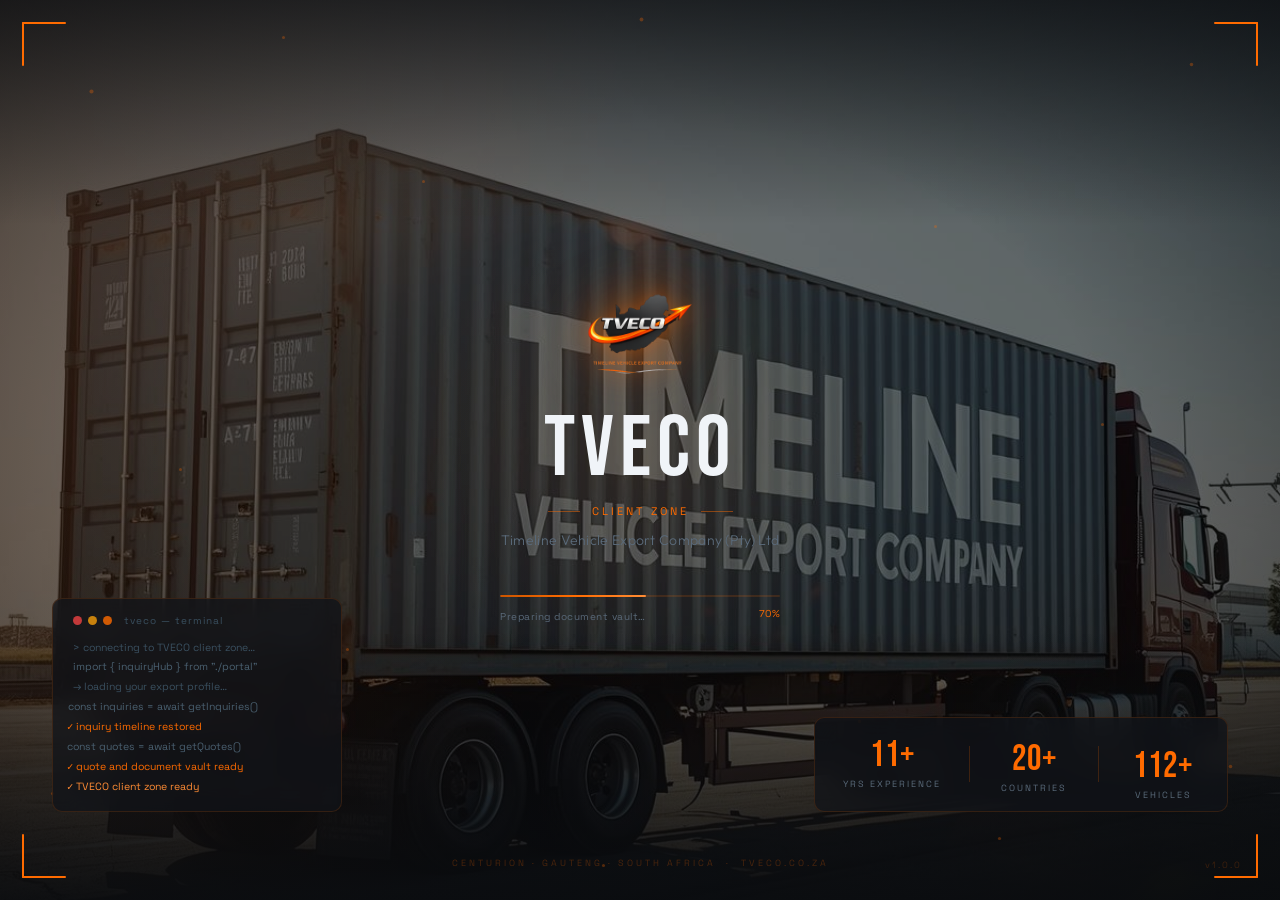
==== client-zone/index.html @ a13aeeba "client-zone: remove legacy upload endpoint usage" ====
<!doctype html>
<html lang="en">
  <head>
    <meta charset="UTF-8" />
    <meta name="viewport" content="width=device-width, initial-scale=1.0" />
    <meta name="theme-color" content="#FF6B00" />
    <meta name="description" content="TVECO Operations Hub — manage clients, quotes, invoices, export jobs, documents, notifications, and analytics." />
    <meta name="mobile-web-app-capable" content="yes" />
    <meta name="apple-mobile-web-app-capable" content="yes" />
    <meta name="apple-mobile-web-app-status-bar-style" content="black-translucent" />
    <link rel="manifest" href="./manifest.webmanifest" />

    <!-- Standard favicons -->
    <link rel="icon" type="image/x-icon" href="./favicon.ico" />
    <link rel="icon" type="image/png" sizes="16x16"   href="./favicon-16x16.png" />
    <link rel="icon" type="image/png" sizes="32x32"   href="./favicon-32x32.png" />
    <link rel="icon" type="image/png" sizes="48x48"   href="./favicon-48x48.png" />
    <link rel="icon" type="image/png" sizes="64x64"   href="./favicon-64x64.png" />
    <link rel="icon" type="image/png" sizes="128x128" href="./favicon-128x128.png" />
    <link rel="icon" type="image/png" sizes="256x256" href="./favicon-256x256.png" />
    <link rel="icon" type="image/png" sizes="512x512" href="./favicon-512x512.png" />

    <!-- Apple touch icons -->
    <link rel="apple-touch-icon" href="./apple-touch-icon.png" />
    <link rel="apple-touch-icon" sizes="57x57"   href="./apple-touch-icon-57x57.png" />
    <link rel="apple-touch-icon" sizes="114x114" href="./apple-touch-icon-114x114.png" />
    <link rel="apple-touch-icon" sizes="120x120" href="./apple-touch-icon-120x120.png" />

    <!-- Android / PWA -->
    <link rel="icon" type="image/png" sizes="192x192" href="./android-icon-192.png" />
    <link rel="icon" type="image/png" sizes="512x512" href="./android-icon-512.png" />

    <title>TVECO Operations Hub</title>
    <script type="module" crossorigin src="./assets/index-Cg7OD1uz.js"></script>
    <link rel="stylesheet" crossorigin href="./assets/index-Dwq2Zy1s.css">
  <link rel="manifest" href="./manifest.webmanifest"></head>
  <body>
    <div id="root"></div>
  </body>
</html>
---- client-zone/assets/index-Dwq2Zy1s.css ----
@import "https://fonts.googleapis.com/css2?family=Bebas+Neue&family=Space+Grotesk:wght@400;500;700&family=Outfit:wght@300;400;500;600;700&display=swap";@layer properties{@supports (((-webkit-hyphens:none)) and (not (margin-trim:inline))) or ((-moz-orient:inline) and (not (color:rgb(from red r g b)))){*,:before,:after,::backdrop{--tw-translate-x:0;--tw-translate-y:0;--tw-translate-z:0;--tw-rotate-x:initial;--tw-rotate-y:initial;--tw-rotate-z:initial;--tw-skew-x:initial;--tw-skew-y:initial;--tw-space-y-reverse:0;--tw-divide-y-reverse:0;--tw-border-style:solid;--tw-gradient-position:initial;--tw-gradient-from:#0000;--tw-gradient-via:#0000;--tw-gradient-to:#0000;--tw-gradient-stops:initial;--tw-gradient-via-stops:initial;--tw-gradient-from-position:0%;--tw-gradient-via-position:50%;--tw-gradient-to-position:100%;--tw-leading:initial;--tw-font-weight:initial;--tw-tracking:initial;--tw-shadow:0 0 #0000;--tw-shadow-color:initial;--tw-shadow-alpha:100%;--tw-inset-shadow:0 0 #0000;--tw-inset-shadow-color:initial;--tw-inset-shadow-alpha:100%;--tw-ring-color:initial;--tw-ring-shadow:0 0 #0000;--tw-inset-ring-color:initial;--tw-inset-ring-shadow:0 0 #0000;--tw-ring-inset:initial;--tw-ring-offset-width:0px;--tw-ring-offset-color:#fff;--tw-ring-offset-shadow:0 0 #0000;--tw-outline-style:solid;--tw-blur:initial;--tw-brightness:initial;--tw-contrast:initial;--tw-grayscale:initial;--tw-hue-rotate:initial;--tw-invert:initial;--tw-opacity:initial;--tw-saturate:initial;--tw-sepia:initial;--tw-drop-shadow:initial;--tw-drop-shadow-color:initial;--tw-drop-shadow-alpha:100%;--tw-drop-shadow-size:initial;--tw-backdrop-blur:initial;--tw-backdrop-brightness:initial;--tw-backdrop-contrast:initial;--tw-backdrop-grayscale:initial;--tw-backdrop-hue-rotate:initial;--tw-backdrop-invert:initial;--tw-backdrop-opacity:initial;--tw-backdrop-saturate:initial;--tw-backdrop-sepia:initial;--tw-duration:initial;--tw-scale-x:1;--tw-scale-y:1;--tw-scale-z:1}}}@layer theme{:root,:host{--font-sans:"Outfit", system-ui, sans-serif;--font-mono:ui-monospace, SFMono-Regular, Menlo, Monaco, Consolas, "Liberation Mono", "Courier New", monospace;--color-red-300:oklch(80.8% .114 19.571);--color-red-400:oklch(70.4% .191 22.216);--color-red-500:oklch(63.7% .237 25.331);--color-red-600:oklch(57.7% .245 27.325);--color-amber-400:oklch(82.8% .189 84.429);--color-green-400:oklch(79.2% .209 151.711);--color-emerald-400:oklch(76.5% .177 163.223);--color-emerald-500:oklch(69.6% .17 162.48);--color-blue-300:oklch(80.9% .105 251.813);--color-blue-400:oklch(70.7% .165 254.624);--color-blue-500:oklch(62.3% .214 259.815);--color-slate-300:oklch(86.9% .022 252.894);--color-slate-500:oklch(55.4% .046 257.417);--color-black:#000;--color-white:#fff;--spacing:.25rem;--container-xs:20rem;--container-sm:24rem;--container-md:28rem;--container-lg:32rem;--container-xl:36rem;--container-2xl:42rem;--container-3xl:48rem;--container-4xl:56rem;--text-xs:.75rem;--text-xs--line-height:calc(1 / .75);--text-sm:.875rem;--text-sm--line-height:calc(1.25 / .875);--text-base:1rem;--text-base--line-height:calc(1.5 / 1);--text-lg:1.125rem;--text-lg--line-height:calc(1.75 / 1.125);--text-xl:1.25rem;--text-xl--line-height:calc(1.75 / 1.25);--text-2xl:1.5rem;--text-2xl--line-height:calc(2 / 1.5);--text-3xl:1.875rem;--text-3xl--line-height:calc(2.25 / 1.875);--font-weight-medium:500;--font-weight-bold:700;--tracking-wide:.025em;--tracking-wider:.05em;--leading-tight:1.25;--leading-snug:1.375;--leading-relaxed:1.625;--radius-md:.375rem;--radius-lg:.5rem;--radius-xl:.75rem;--radius-2xl:1rem;--animate-pulse:pulse 2s cubic-bezier(.4, 0, .6, 1) infinite;--blur-sm:8px;--blur-md:12px;--default-transition-duration:.15s;--default-transition-timing-function:cubic-bezier(.4, 0, .2, 1);--default-font-family:var(--font-sans);--default-mono-font-family:var(--font-mono);--font-display:"Bebas Neue", sans-serif;--font-head:"Space Grotesk", sans-serif;--color-orange:#ff6b00;--color-orange-lt:#ff8c35;--color-brand-night:#0a0c0f;--color-brand-dark:#111318;--color-brand-card:#181c23;--color-brand-card2:#1e2530;--color-brand-border:#252b35;--color-brand-muted:#8a99ae;--color-brand-text:#c8d4e0;--color-brand-white:#f0f4f8}}@layer base{*,:after,:before,::backdrop{box-sizing:border-box;border:0 solid;margin:0;padding:0}::file-selector-button{box-sizing:border-box;border:0 solid;margin:0;padding:0}html,:host{-webkit-text-size-adjust:100%;tab-size:4;line-height:1.5;font-family:var(--default-font-family,ui-sans-serif, system-ui, sans-serif, "Apple Color Emoji", "Segoe UI Emoji", "Segoe UI Symbol", "Noto Color Emoji");font-feature-settings:var(--default-font-feature-settings,normal);font-variation-settings:var(--default-font-variation-settings,normal);-webkit-tap-highlight-color:transparent}hr{height:0;color:inherit;border-top-width:1px}abbr:where([title]){-webkit-text-decoration:underline dotted;text-decoration:underline dotted}h1,h2,h3,h4,h5,h6{font-size:inherit;font-weight:inherit}a{color:inherit;-webkit-text-decoration:inherit;-webkit-text-decoration:inherit;-webkit-text-decoration:inherit;-webkit-text-decoration:inherit;text-decoration:inherit}b,strong{font-weight:bolder}code,kbd,samp,pre{font-family:var(--default-mono-font-family,ui-monospace, SFMono-Regular, Menlo, Monaco, Consolas, "Liberation Mono", "Courier New", monospace);font-feature-settings:var(--default-mono-font-feature-settings,normal);font-variation-settings:var(--default-mono-font-variation-settings,normal);font-size:1em}small{font-size:80%}sub,sup{vertical-align:baseline;font-size:75%;line-height:0;position:relative}sub{bottom:-.25em}sup{top:-.5em}table{text-indent:0;border-color:inherit;border-collapse:collapse}:-moz-focusring{outline:auto}progress{vertical-align:baseline}summary{display:list-item}ol,ul,menu{list-style:none}img,svg,video,canvas,audio,iframe,embed,object{vertical-align:middle;display:block}img,video{max-width:100%;height:auto}button,input,select,optgroup,textarea{font:inherit;font-feature-settings:inherit;font-variation-settings:inherit;letter-spacing:inherit;color:inherit;opacity:1;background-color:#0000;border-radius:0}::file-selector-button{font:inherit;font-feature-settings:inherit;font-variation-settings:inherit;letter-spacing:inherit;color:inherit;opacity:1;background-color:#0000;border-radius:0}:where(select:is([multiple],[size])) optgroup{font-weight:bolder}:where(select:is([multiple],[size])) optgroup option{padding-inline-start:20px}::file-selector-button{margin-inline-end:4px}::placeholder{opacity:1}@supports (not ((-webkit-appearance:-apple-pay-button))) or (contain-intrinsic-size:1px){::placeholder{color:currentColor}@supports (color:color-mix(in lab, red, red)){::placeholder{color:color-mix(in oklab, currentcolor 50%, transparent)}}}textarea{resize:vertical}::-webkit-search-decoration{-webkit-appearance:none}::-webkit-date-and-time-value{min-height:1lh;text-align:inherit}::-webkit-datetime-edit{display:inline-flex}::-webkit-datetime-edit-fields-wrapper{padding:0}::-webkit-datetime-edit{padding-block:0}::-webkit-datetime-edit-year-field{padding-block:0}::-webkit-datetime-edit-month-field{padding-block:0}::-webkit-datetime-edit-day-field{padding-block:0}::-webkit-datetime-edit-hour-field{padding-block:0}::-webkit-datetime-edit-minute-field{padding-block:0}::-webkit-datetime-edit-second-field{padding-block:0}::-webkit-datetime-edit-millisecond-field{padding-block:0}::-webkit-datetime-edit-meridiem-field{padding-block:0}::-webkit-calendar-picker-indicator{line-height:1}:-moz-ui-invalid{box-shadow:none}button,input:where([type=button],[type=reset],[type=submit]){appearance:button}::file-selector-button{appearance:button}::-webkit-inner-spin-button{height:auto}::-webkit-outer-spin-button{height:auto}[hidden]:where(:not([hidden=until-found])){display:none!important}*,:before,:after{box-sizing:border-box}html{-webkit-text-size-adjust:100%;-moz-text-size-adjust:100%;text-size-adjust:100%}body{color:#c8d4e0;-webkit-font-smoothing:antialiased;-moz-osx-font-smoothing:grayscale;background-color:#0a0c0f;margin:0;font-family:Outfit,system-ui,sans-serif;overflow-x:hidden}#root{min-height:100svh}a,button,input,select,textarea,label,[role=button]{touch-action:manipulation}::-webkit-scrollbar{width:6px;height:6px}::-webkit-scrollbar-track{background:0 0}::-webkit-scrollbar-thumb{background:#252b35;border-radius:3px}::-webkit-scrollbar-thumb:hover{background:#3a4455}}@layer components{.input-field{color:#f0f4f8;appearance:none;background-color:#1e2530;border:1px solid #252b35;border-radius:.5rem;outline:none;width:100%;padding:.625rem .75rem;font-size:1rem;transition:border-color .15s,box-shadow .15s}@media (width>=640px){.input-field{font-size:.875rem}}.input-field::placeholder{color:#8a99ae}.input-field:focus{border-color:#ff6b00;box-shadow:0 0 0 3px #ff6b0026}select.input-field{cursor:pointer;background-image:url("data:image/svg+xml,%3Csvg xmlns='http://www.w3.org/2000/svg' fill='none' viewBox='0 0 20 20'%3E%3Cpath stroke='%238A99AE' stroke-linecap='round' stroke-linejoin='round' stroke-width='1.5' d='M6 8l4 4 4-4'/%3E%3C/svg%3E");background-position:right 8px center;background-repeat:no-repeat;background-size:16px;padding-right:32px}input[type=date].input-field::-webkit-calendar-picker-indicator{filter:invert(.6);cursor:pointer}.field-label{color:#8a99ae;text-transform:uppercase;letter-spacing:.08em;margin-bottom:.375rem;font-family:Space Grotesk,sans-serif;font-size:.6875rem;display:block}.field-error{color:#ef4444;margin-top:.25rem;font-size:.75rem}.focus-ring:focus-visible{outline-offset:2px;outline:2px solid #ff6b00}@media (width<=860px){.auth-fullscreen-shell{padding-top:max(12px, env(safe-area-inset-top,0px))!important;padding-bottom:max(16px, env(safe-area-inset-bottom,0px))!important;align-items:flex-start!important}}}@layer utilities{.pointer-events-none{pointer-events:none}.visible{visibility:visible}.absolute{position:absolute}.fixed{position:fixed}.relative{position:relative}.static{position:static}.sticky{position:sticky}.inset-0{inset:0}.inset-y-0{inset-block:0}.top-0{top:0}.top-1{top:var(--spacing)}.top-1\/2{top:50%}.top-8{top:calc(var(--spacing) * 8)}.top-full{top:100%}.right-0{right:0}.right-3{right:calc(var(--spacing) * 3)}.right-4{right:calc(var(--spacing) * 4)}.right-8{right:calc(var(--spacing) * 8)}.bottom-0{bottom:0}.bottom-4{bottom:calc(var(--spacing) * 4)}.bottom-8{bottom:calc(var(--spacing) * 8)}.left-0{left:0}.left-1{left:var(--spacing)}.left-3{left:calc(var(--spacing) * 3)}.left-6{left:calc(var(--spacing) * 6)}.left-8{left:calc(var(--spacing) * 8)}.z-10{z-index:10}.z-20{z-index:20}.z-30{z-index:30}.z-40{z-index:40}.z-50{z-index:50}.z-\[55\]{z-index:55}.z-\[60\]{z-index:60}.z-\[75\]{z-index:75}.z-\[80\]{z-index:80}.z-\[85\]{z-index:85}.container{width:100%}@media (width>=40rem){.container{max-width:40rem}}@media (width>=48rem){.container{max-width:48rem}}@media (width>=64rem){.container{max-width:64rem}}@media (width>=80rem){.container{max-width:80rem}}@media (width>=96rem){.container{max-width:96rem}}.mx-auto{margin-inline:auto}.my-1{margin-block:var(--spacing)}.mt-0\.5{margin-top:calc(var(--spacing) * .5)}.mt-1{margin-top:var(--spacing)}.mt-1\.5{margin-top:calc(var(--spacing) * 1.5)}.mt-2{margin-top:calc(var(--spacing) * 2)}.mt-3{margin-top:calc(var(--spacing) * 3)}.mt-4{margin-top:calc(var(--spacing) * 4)}.mt-6{margin-top:calc(var(--spacing) * 6)}.mt-\[1px\]{margin-top:1px}.mr-3{margin-right:calc(var(--spacing) * 3)}.mb-0{margin-bottom:0}.mb-1{margin-bottom:var(--spacing)}.mb-1\.5{margin-bottom:calc(var(--spacing) * 1.5)}.mb-2{margin-bottom:calc(var(--spacing) * 2)}.mb-3{margin-bottom:calc(var(--spacing) * 3)}.mb-4{margin-bottom:calc(var(--spacing) * 4)}.mb-5{margin-bottom:calc(var(--spacing) * 5)}.mb-6{margin-bottom:calc(var(--spacing) * 6)}.ml-2{margin-left:calc(var(--spacing) * 2)}.line-clamp-2{-webkit-line-clamp:2;-webkit-box-orient:vertical;display:-webkit-box;overflow:hidden}.block{display:block}.contents{display:contents}.flex{display:flex}.grid{display:grid}.hidden{display:none}.inline{display:inline}.inline-block{display:inline-block}.inline-flex{display:inline-flex}.h-0\.5{height:calc(var(--spacing) * .5)}.h-1\.5{height:calc(var(--spacing) * 1.5)}.h-2{height:calc(var(--spacing) * 2)}.h-2\.5{height:calc(var(--spacing) * 2.5)}.h-3{height:calc(var(--spacing) * 3)}.h-4{height:calc(var(--spacing) * 4)}.h-5{height:calc(var(--spacing) * 5)}.h-6{height:calc(var(--spacing) * 6)}.h-7{height:calc(var(--spacing) * 7)}.h-9{height:calc(var(--spacing) * 9)}.h-10{height:calc(var(--spacing) * 10)}.h-11{height:calc(var(--spacing) * 11)}.h-16{height:calc(var(--spacing) * 16)}.h-28{height:calc(var(--spacing) * 28)}.h-\[420px\]{height:420px}.h-dvh{height:100dvh}.h-full{height:100%}.max-h-52{max-height:calc(var(--spacing) * 52)}.max-h-72{max-height:calc(var(--spacing) * 72)}.max-h-\[90dvh\]{max-height:90dvh}.max-h-\[420px\]{max-height:420px}.max-h-\[620px\]{max-height:620px}.min-h-0{min-height:0}.min-h-screen{min-height:100vh}.w-0\.5{width:calc(var(--spacing) * .5)}.w-1\.5{width:calc(var(--spacing) * 1.5)}.w-1\/2{width:50%}.w-1\/3{width:33.3333%}.w-1\/4{width:25%}.w-2{width:calc(var(--spacing) * 2)}.w-2\.5{width:calc(var(--spacing) * 2.5)}.w-2\/3{width:66.6667%}.w-4{width:calc(var(--spacing) * 4)}.w-7{width:calc(var(--spacing) * 7)}.w-8{width:calc(var(--spacing) * 8)}.w-9{width:calc(var(--spacing) * 9)}.w-10{width:calc(var(--spacing) * 10)}.w-11{width:calc(var(--spacing) * 11)}.w-16{width:calc(var(--spacing) * 16)}.w-28{width:calc(var(--spacing) * 28)}.w-36{width:calc(var(--spacing) * 36)}.w-44{width:calc(var(--spacing) * 44)}.w-72{width:calc(var(--spacing) * 72)}.w-\[120px\]{width:120px}.w-\[min\(16rem\,85vw\)\]{width:min(16rem,85vw)}.w-auto{width:auto}.w-full{width:100%}.max-w-3xl{max-width:var(--container-3xl)}.max-w-4xl{max-width:var(--container-4xl)}.max-w-\[55\%\]{max-width:55%}.max-w-\[180px\]{max-width:180px}.max-w-lg{max-width:var(--container-lg)}.max-w-md{max-width:var(--container-md)}.max-w-sm{max-width:var(--container-sm)}.max-w-xs{max-width:var(--container-xs)}.min-w-0{min-width:0}.flex-1{flex:1}.flex-shrink-0,.shrink-0{flex-shrink:0}.-translate-y-1\/2{--tw-translate-y:calc(calc(1 / 2 * 100%) * -1);translate:var(--tw-translate-x) var(--tw-translate-y)}.-rotate-90{rotate:-90deg}.rotate-180{rotate:180deg}.transform{transform:var(--tw-rotate-x,) var(--tw-rotate-y,) var(--tw-rotate-z,) var(--tw-skew-x,) var(--tw-skew-y,)}.animate-pulse{animation:var(--animate-pulse)}.cursor-pointer{cursor:pointer}.resize{resize:both}.resize-none{resize:none}.\[scrollbar-width\:none\]{scrollbar-width:none}.grid-cols-1{grid-template-columns:repeat(1,minmax(0,1fr))}.grid-cols-2{grid-template-columns:repeat(2,minmax(0,1fr))}.grid-cols-\[1fr_1fr_1fr_auto\]{grid-template-columns:1fr 1fr 1fr auto}.grid-cols-\[1fr_72px_120px_120px_auto\]{grid-template-columns:1fr 72px 120px 120px auto}.flex-col{flex-direction:column}.flex-col-reverse{flex-direction:column-reverse}.flex-wrap{flex-wrap:wrap}.items-center{align-items:center}.items-start{align-items:flex-start}.justify-between{justify-content:space-between}.justify-center{justify-content:center}.justify-end{justify-content:flex-end}.gap-0\.5{gap:calc(var(--spacing) * .5)}.gap-1{gap:var(--spacing)}.gap-1\.5{gap:calc(var(--spacing) * 1.5)}.gap-2{gap:calc(var(--spacing) * 2)}.gap-2\.5{gap:calc(var(--spacing) * 2.5)}.gap-3{gap:calc(var(--spacing) * 3)}.gap-4{gap:calc(var(--spacing) * 4)}.gap-5{gap:calc(var(--spacing) * 5)}.gap-6{gap:calc(var(--spacing) * 6)}:where(.space-y-1>:not(:last-child)){--tw-space-y-reverse:0;margin-block-start:calc(var(--spacing) * var(--tw-space-y-reverse));margin-block-end:calc(var(--spacing) * calc(1 - var(--tw-space-y-reverse)))}:where(.space-y-1\.5>:not(:last-child)){--tw-space-y-reverse:0;margin-block-start:calc(calc(var(--spacing) * 1.5) * var(--tw-space-y-reverse));margin-block-end:calc(calc(var(--spacing) * 1.5) * calc(1 - var(--tw-space-y-reverse)))}:where(.space-y-2>:not(:last-child)){--tw-space-y-reverse:0;margin-block-start:calc(calc(var(--spacing) * 2) * var(--tw-space-y-reverse));margin-block-end:calc(calc(var(--spacing) * 2) * calc(1 - var(--tw-space-y-reverse)))}:where(.space-y-3>:not(:last-child)){--tw-space-y-reverse:0;margin-block-start:calc(calc(var(--spacing) * 3) * var(--tw-space-y-reverse));margin-block-end:calc(calc(var(--spacing) * 3) * calc(1 - var(--tw-space-y-reverse)))}:where(.space-y-4>:not(:last-child)){--tw-space-y-reverse:0;margin-block-start:calc(calc(var(--spacing) * 4) * var(--tw-space-y-reverse));margin-block-end:calc(calc(var(--spacing) * 4) * calc(1 - var(--tw-space-y-reverse)))}:where(.space-y-6>:not(:last-child)){--tw-space-y-reverse:0;margin-block-start:calc(calc(var(--spacing) * 6) * var(--tw-space-y-reverse));margin-block-end:calc(calc(var(--spacing) * 6) * calc(1 - var(--tw-space-y-reverse)))}:where(.divide-y>:not(:last-child)){--tw-divide-y-reverse:0;border-bottom-style:var(--tw-border-style);border-top-style:var(--tw-border-style);border-top-width:calc(1px * var(--tw-divide-y-reverse));border-bottom-width:calc(1px * calc(1 - var(--tw-divide-y-reverse)))}:where(.divide-brand-border>:not(:last-child)){border-color:var(--color-brand-border)}.truncate{text-overflow:ellipsis;white-space:nowrap;overflow:hidden}.overflow-auto{overflow:auto}.overflow-hidden{overflow:hidden}.overflow-x-auto{overflow-x:auto}.overflow-y-auto{overflow-y:auto}.rounded{border-radius:.25rem}.rounded-2xl{border-radius:var(--radius-2xl)}.rounded-full{border-radius:3.40282e38px}.rounded-lg{border-radius:var(--radius-lg)}.rounded-md{border-radius:var(--radius-md)}.rounded-xl{border-radius:var(--radius-xl)}.rounded-r-lg{border-top-right-radius:var(--radius-lg);border-bottom-right-radius:var(--radius-lg)}.border{border-style:var(--tw-border-style);border-width:1px}.border-0{border-style:var(--tw-border-style);border-width:0}.border-t{border-top-style:var(--tw-border-style);border-top-width:1px}.border-r{border-right-style:var(--tw-border-style);border-right-width:1px}.border-b{border-bottom-style:var(--tw-border-style);border-bottom-width:1px}.border-l{border-left-style:var(--tw-border-style);border-left-width:1px}.border-blue-500\/25{border-color:#3080ff40}@supports (color:color-mix(in lab, red, red)){.border-blue-500\/25{border-color:color-mix(in oklab, var(--color-blue-500) 25%, transparent)}}.border-blue-500\/30{border-color:#3080ff4d}@supports (color:color-mix(in lab, red, red)){.border-blue-500\/30{border-color:color-mix(in oklab, var(--color-blue-500) 30%, transparent)}}.border-brand-border{border-color:var(--color-brand-border)}.border-brand-border\/60{border-color:#252b3599}@supports (color:color-mix(in lab, red, red)){.border-brand-border\/60{border-color:color-mix(in oklab, var(--color-brand-border) 60%, transparent)}}.border-emerald-500\/30{border-color:#00bb7f4d}@supports (color:color-mix(in lab, red, red)){.border-emerald-500\/30{border-color:color-mix(in oklab, var(--color-emerald-500) 30%, transparent)}}.border-orange\/25{border-color:#ff6b0040}@supports (color:color-mix(in lab, red, red)){.border-orange\/25{border-color:color-mix(in oklab, var(--color-orange) 25%, transparent)}}.border-red-500\/25{border-color:#fb2c3640}@supports (color:color-mix(in lab, red, red)){.border-red-500\/25{border-color:color-mix(in oklab, var(--color-red-500) 25%, transparent)}}.border-red-500\/30{border-color:#fb2c364d}@supports (color:color-mix(in lab, red, red)){.border-red-500\/30{border-color:color-mix(in oklab, var(--color-red-500) 30%, transparent)}}.border-slate-500\/30{border-color:#62748e4d}@supports (color:color-mix(in lab, red, red)){.border-slate-500\/30{border-color:color-mix(in oklab, var(--color-slate-500) 30%, transparent)}}.border-transparent{border-color:#0000}.bg-black\/10{background-color:#0000001a}@supports (color:color-mix(in lab, red, red)){.bg-black\/10{background-color:color-mix(in oklab, var(--color-black) 10%, transparent)}}.bg-black\/70{background-color:#000000b3}@supports (color:color-mix(in lab, red, red)){.bg-black\/70{background-color:color-mix(in oklab, var(--color-black) 70%, transparent)}}.bg-blue-500\/10{background-color:#3080ff1a}@supports (color:color-mix(in lab, red, red)){.bg-blue-500\/10{background-color:color-mix(in oklab, var(--color-blue-500) 10%, transparent)}}.bg-blue-500\/15{background-color:#3080ff26}@supports (color:color-mix(in lab, red, red)){.bg-blue-500\/15{background-color:color-mix(in oklab, var(--color-blue-500) 15%, transparent)}}.bg-brand-border{background-color:var(--color-brand-border)}.bg-brand-border\/60{background-color:#252b3599}@supports (color:color-mix(in lab, red, red)){.bg-brand-border\/60{background-color:color-mix(in oklab, var(--color-brand-border) 60%, transparent)}}.bg-brand-card{background-color:var(--color-brand-card)}.bg-brand-card\/90{background-color:#181c23e6}@supports (color:color-mix(in lab, red, red)){.bg-brand-card\/90{background-color:color-mix(in oklab, var(--color-brand-card) 90%, transparent)}}.bg-brand-card\/95{background-color:#181c23f2}@supports (color:color-mix(in lab, red, red)){.bg-brand-card\/95{background-color:color-mix(in oklab, var(--color-brand-card) 95%, transparent)}}.bg-brand-card2{background-color:var(--color-brand-card2)}.bg-brand-dark\/60{background-color:#11131899}@supports (color:color-mix(in lab, red, red)){.bg-brand-dark\/60{background-color:color-mix(in oklab, var(--color-brand-dark) 60%, transparent)}}.bg-brand-dark\/95{background-color:#111318f2}@supports (color:color-mix(in lab, red, red)){.bg-brand-dark\/95{background-color:color-mix(in oklab, var(--color-brand-dark) 95%, transparent)}}.bg-brand-night{background-color:var(--color-brand-night)}.bg-brand-night\/30{background-color:#0a0c0f4d}@supports (color:color-mix(in lab, red, red)){.bg-brand-night\/30{background-color:color-mix(in oklab, var(--color-brand-night) 30%, transparent)}}.bg-brand-night\/50{background-color:#0a0c0f80}@supports (color:color-mix(in lab, red, red)){.bg-brand-night\/50{background-color:color-mix(in oklab, var(--color-brand-night) 50%, transparent)}}.bg-brand-night\/88{background-color:#0a0c0fe0}@supports (color:color-mix(in lab, red, red)){.bg-brand-night\/88{background-color:color-mix(in oklab, var(--color-brand-night) 88%, transparent)}}.bg-brand-night\/90{background-color:#0a0c0fe6}@supports (color:color-mix(in lab, red, red)){.bg-brand-night\/90{background-color:color-mix(in oklab, var(--color-brand-night) 90%, transparent)}}.bg-emerald-500\/15{background-color:#00bb7f26}@supports (color:color-mix(in lab, red, red)){.bg-emerald-500\/15{background-color:color-mix(in oklab, var(--color-emerald-500) 15%, transparent)}}.bg-orange{background-color:var(--color-orange)}.bg-orange\/10{background-color:#ff6b001a}@supports (color:color-mix(in lab, red, red)){.bg-orange\/10{background-color:color-mix(in oklab, var(--color-orange) 10%, transparent)}}.bg-red-500{background-color:var(--color-red-500)}.bg-red-500\/10{background-color:#fb2c361a}@supports (color:color-mix(in lab, red, red)){.bg-red-500\/10{background-color:color-mix(in oklab, var(--color-red-500) 10%, transparent)}}.bg-red-500\/15{background-color:#fb2c3626}@supports (color:color-mix(in lab, red, red)){.bg-red-500\/15{background-color:color-mix(in oklab, var(--color-red-500) 15%, transparent)}}.bg-slate-500\/15{background-color:#62748e26}@supports (color:color-mix(in lab, red, red)){.bg-slate-500\/15{background-color:color-mix(in oklab, var(--color-slate-500) 15%, transparent)}}.bg-transparent{background-color:#0000}.bg-white{background-color:var(--color-white)}.bg-white\/5{background-color:#ffffff0d}@supports (color:color-mix(in lab, red, red)){.bg-white\/5{background-color:color-mix(in oklab, var(--color-white) 5%, transparent)}}.bg-gradient-to-l{--tw-gradient-position:to left in oklab;background-image:linear-gradient(var(--tw-gradient-stops))}.from-brand-card{--tw-gradient-from:var(--color-brand-card);--tw-gradient-stops:var(--tw-gradient-via-stops,var(--tw-gradient-position), var(--tw-gradient-from) var(--tw-gradient-from-position), var(--tw-gradient-to) var(--tw-gradient-to-position))}.to-transparent{--tw-gradient-to:transparent;--tw-gradient-stops:var(--tw-gradient-via-stops,var(--tw-gradient-position), var(--tw-gradient-from) var(--tw-gradient-from-position), var(--tw-gradient-to) var(--tw-gradient-to-position))}.bg-cover{background-size:cover}.bg-center{background-position:50%}.bg-no-repeat{background-repeat:no-repeat}.object-contain{object-fit:contain}.p-0\.5{padding:calc(var(--spacing) * .5)}.p-1{padding:var(--spacing)}.p-1\.5{padding:calc(var(--spacing) * 1.5)}.p-2{padding:calc(var(--spacing) * 2)}.p-2\.5{padding:calc(var(--spacing) * 2.5)}.p-3{padding:calc(var(--spacing) * 3)}.p-3\.5{padding:calc(var(--spacing) * 3.5)}.p-4{padding:calc(var(--spacing) * 4)}.p-5{padding:calc(var(--spacing) * 5)}.p-6{padding:calc(var(--spacing) * 6)}.px-2{padding-inline:calc(var(--spacing) * 2)}.px-2\.5{padding-inline:calc(var(--spacing) * 2.5)}.px-3{padding-inline:calc(var(--spacing) * 3)}.px-4{padding-inline:calc(var(--spacing) * 4)}.px-5{padding-inline:calc(var(--spacing) * 5)}.px-6{padding-inline:calc(var(--spacing) * 6)}.py-0\.5{padding-block:calc(var(--spacing) * .5)}.py-1{padding-block:var(--spacing)}.py-1\.5{padding-block:calc(var(--spacing) * 1.5)}.py-2{padding-block:calc(var(--spacing) * 2)}.py-2\.5{padding-block:calc(var(--spacing) * 2.5)}.py-3{padding-block:calc(var(--spacing) * 3)}.py-4{padding-block:calc(var(--spacing) * 4)}.py-5{padding-block:calc(var(--spacing) * 5)}.py-8{padding-block:calc(var(--spacing) * 8)}.py-20{padding-block:calc(var(--spacing) * 20)}.pt-1{padding-top:var(--spacing)}.pt-2{padding-top:calc(var(--spacing) * 2)}.pt-3{padding-top:calc(var(--spacing) * 3)}.pt-4{padding-top:calc(var(--spacing) * 4)}.pb-1{padding-bottom:var(--spacing)}.pb-2{padding-bottom:calc(var(--spacing) * 2)}.pb-3{padding-bottom:calc(var(--spacing) * 3)}.pb-6{padding-bottom:calc(var(--spacing) * 6)}.pl-9{padding-left:calc(var(--spacing) * 9)}.text-center{text-align:center}.text-left{text-align:left}.text-right{text-align:right}.font-display{font-family:var(--font-display)}.font-head{font-family:var(--font-head)}.text-2xl{font-size:var(--text-2xl);line-height:var(--tw-leading,var(--text-2xl--line-height))}.text-3xl{font-size:var(--text-3xl);line-height:var(--tw-leading,var(--text-3xl--line-height))}.text-base{font-size:var(--text-base);line-height:var(--tw-leading,var(--text-base--line-height))}.text-lg{font-size:var(--text-lg);line-height:var(--tw-leading,var(--text-lg--line-height))}.text-sm{font-size:var(--text-sm);line-height:var(--tw-leading,var(--text-sm--line-height))}.text-xl{font-size:var(--text-xl);line-height:var(--tw-leading,var(--text-xl--line-height))}.text-xs{font-size:var(--text-xs);line-height:var(--tw-leading,var(--text-xs--line-height))}.text-\[10px\]{font-size:10px}.text-\[11px\]{font-size:11px}.leading-none{--tw-leading:1;line-height:1}.leading-relaxed{--tw-leading:var(--leading-relaxed);line-height:var(--leading-relaxed)}.leading-snug{--tw-leading:var(--leading-snug);line-height:var(--leading-snug)}.leading-tight{--tw-leading:var(--leading-tight);line-height:var(--leading-tight)}.font-bold{--tw-font-weight:var(--font-weight-bold);font-weight:var(--font-weight-bold)}.font-medium{--tw-font-weight:var(--font-weight-medium);font-weight:var(--font-weight-medium)}.tracking-wide{--tw-tracking:var(--tracking-wide);letter-spacing:var(--tracking-wide)}.tracking-wider{--tw-tracking:var(--tracking-wider);letter-spacing:var(--tracking-wider)}.break-words{overflow-wrap:break-word}.break-all{word-break:break-all}.whitespace-nowrap{white-space:nowrap}.whitespace-pre-wrap{white-space:pre-wrap}.text-\[\#FF6B00\]{color:#ff6b00}.text-amber-400{color:var(--color-amber-400)}.text-blue-300{color:var(--color-blue-300)}.text-blue-400{color:var(--color-blue-400)}.text-brand-dark{color:var(--color-brand-dark)}.text-brand-muted{color:var(--color-brand-muted)}.text-brand-text{color:var(--color-brand-text)}.text-brand-white{color:var(--color-brand-white)}.text-emerald-400{color:var(--color-emerald-400)}.text-green-400{color:var(--color-green-400)}.text-orange{color:var(--color-orange)}.text-red-300{color:var(--color-red-300)}.text-red-300\/90{color:#ffa3a3e6}@supports (color:color-mix(in lab, red, red)){.text-red-300\/90{color:color-mix(in oklab, var(--color-red-300) 90%, transparent)}}.text-red-400{color:var(--color-red-400)}.text-slate-300{color:var(--color-slate-300)}.text-white{color:var(--color-white)}.capitalize{text-transform:capitalize}.uppercase{text-transform:uppercase}.italic{font-style:italic}.accent-orange{accent-color:var(--color-orange)}.opacity-50{opacity:.5}.opacity-70{opacity:.7}.opacity-85{opacity:.85}.shadow-2xl{--tw-shadow:0 25px 50px -12px var(--tw-shadow-color,#00000040);box-shadow:var(--tw-inset-shadow), var(--tw-inset-ring-shadow), var(--tw-ring-offset-shadow), var(--tw-ring-shadow), var(--tw-shadow)}.shadow-lg{--tw-shadow:0 10px 15px -3px var(--tw-shadow-color,#0000001a), 0 4px 6px -4px var(--tw-shadow-color,#0000001a);box-shadow:var(--tw-inset-shadow), var(--tw-inset-ring-shadow), var(--tw-ring-offset-shadow), var(--tw-ring-shadow), var(--tw-shadow)}.shadow-xl{--tw-shadow:0 20px 25px -5px var(--tw-shadow-color,#0000001a), 0 8px 10px -6px var(--tw-shadow-color,#0000001a);box-shadow:var(--tw-inset-shadow), var(--tw-inset-ring-shadow), var(--tw-ring-offset-shadow), var(--tw-ring-shadow), var(--tw-shadow)}.outline{outline-style:var(--tw-outline-style);outline-width:1px}.filter{filter:var(--tw-blur,) var(--tw-brightness,) var(--tw-contrast,) var(--tw-grayscale,) var(--tw-hue-rotate,) var(--tw-invert,) var(--tw-saturate,) var(--tw-sepia,) var(--tw-drop-shadow,)}.backdrop-blur-md{--tw-backdrop-blur:blur(var(--blur-md));-webkit-backdrop-filter:var(--tw-backdrop-blur,) var(--tw-backdrop-brightness,) var(--tw-backdrop-contrast,) var(--tw-backdrop-grayscale,) var(--tw-backdrop-hue-rotate,) var(--tw-backdrop-invert,) var(--tw-backdrop-opacity,) var(--tw-backdrop-saturate,) var(--tw-backdrop-sepia,);backdrop-filter:var(--tw-backdrop-blur,) var(--tw-backdrop-brightness,) var(--tw-backdrop-contrast,) var(--tw-backdrop-grayscale,) var(--tw-backdrop-hue-rotate,) var(--tw-backdrop-invert,) var(--tw-backdrop-opacity,) var(--tw-backdrop-saturate,) var(--tw-backdrop-sepia,)}.backdrop-blur-sm{--tw-backdrop-blur:blur(var(--blur-sm));-webkit-backdrop-filter:var(--tw-backdrop-blur,) var(--tw-backdrop-brightness,) var(--tw-backdrop-contrast,) var(--tw-backdrop-grayscale,) var(--tw-backdrop-hue-rotate,) var(--tw-backdrop-invert,) var(--tw-backdrop-opacity,) var(--tw-backdrop-saturate,) var(--tw-backdrop-sepia,);backdrop-filter:var(--tw-backdrop-blur,) var(--tw-backdrop-brightness,) var(--tw-backdrop-contrast,) var(--tw-backdrop-grayscale,) var(--tw-backdrop-hue-rotate,) var(--tw-backdrop-invert,) var(--tw-backdrop-opacity,) var(--tw-backdrop-saturate,) var(--tw-backdrop-sepia,)}.transition{transition-property:color,background-color,border-color,outline-color,text-decoration-color,fill,stroke,--tw-gradient-from,--tw-gradient-via,--tw-gradient-to,opacity,box-shadow,transform,translate,scale,rotate,filter,-webkit-backdrop-filter,backdrop-filter,display,content-visibility,overlay,pointer-events;transition-timing-function:var(--tw-ease,var(--default-transition-timing-function));transition-duration:var(--tw-duration,var(--default-transition-duration))}.transition-all{transition-property:all;transition-timing-function:var(--tw-ease,var(--default-transition-timing-function));transition-duration:var(--tw-duration,var(--default-transition-duration))}.transition-colors{transition-property:color,background-color,border-color,outline-color,text-decoration-color,fill,stroke,--tw-gradient-from,--tw-gradient-via,--tw-gradient-to;transition-timing-function:var(--tw-ease,var(--default-transition-timing-function));transition-duration:var(--tw-duration,var(--default-transition-duration))}.transition-opacity{transition-property:opacity;transition-timing-function:var(--tw-ease,var(--default-transition-timing-function));transition-duration:var(--tw-duration,var(--default-transition-duration))}.transition-transform{transition-property:transform,translate,scale,rotate;transition-timing-function:var(--tw-ease,var(--default-transition-timing-function));transition-duration:var(--tw-duration,var(--default-transition-duration))}.duration-200{--tw-duration:.2s;transition-duration:.2s}.outline-none{--tw-outline-style:none;outline-style:none}.select-none{-webkit-user-select:none;user-select:none}@media (hover:hover){.group-hover\:text-\[\#FF6B00\]:is(:where(.group):hover *){color:#ff6b00}.group-hover\:text-brand-text:is(:where(.group):hover *){color:var(--color-brand-text)}}.placeholder\:text-brand-muted\/50::placeholder{color:#8a99ae80}@supports (color:color-mix(in lab, red, red)){.placeholder\:text-brand-muted\/50::placeholder{color:color-mix(in oklab, var(--color-brand-muted) 50%, transparent)}}.last\:mb-0:last-child{margin-bottom:0}.last\:border-0:last-child{border-style:var(--tw-border-style);border-width:0}.read-only\:opacity-60:read-only{opacity:.6}.read-only\:opacity-70:read-only{opacity:.7}@media (hover:hover){.hover\:border-\[\#FF6B00\]:hover{border-color:#ff6b00}.hover\:border-brand-muted:hover{border-color:var(--color-brand-muted)}.hover\:border-red-400\/50:hover{border-color:#ff656880}@supports (color:color-mix(in lab, red, red)){.hover\:border-red-400\/50:hover{border-color:color-mix(in oklab, var(--color-red-400) 50%, transparent)}}.hover\:bg-brand-border:hover{background-color:var(--color-brand-border)}.hover\:bg-brand-card:hover{background-color:var(--color-brand-card)}.hover\:bg-brand-card2:hover{background-color:var(--color-brand-card2)}.hover\:bg-red-600:hover{background-color:var(--color-red-600)}.hover\:bg-white\/5:hover{background-color:#ffffff0d}@supports (color:color-mix(in lab, red, red)){.hover\:bg-white\/5:hover{background-color:color-mix(in oklab, var(--color-white) 5%, transparent)}}.hover\:bg-white\/10:hover{background-color:#ffffff1a}@supports (color:color-mix(in lab, red, red)){.hover\:bg-white\/10:hover{background-color:color-mix(in oklab, var(--color-white) 10%, transparent)}}.hover\:text-\[\#FF6B00\]:hover{color:#ff6b00}.hover\:text-brand-text:hover{color:var(--color-brand-text)}.hover\:text-brand-white:hover{color:var(--color-brand-white)}.hover\:text-orange:hover{color:var(--color-orange)}.hover\:text-orange-lt:hover{color:var(--color-orange-lt)}.hover\:text-red-400:hover{color:var(--color-red-400)}.hover\:underline:hover{text-decoration-line:underline}.hover\:opacity-80:hover{opacity:.8}.hover\:opacity-90:hover{opacity:.9}}.focus\:border-\[\#FF6B00\]:focus{border-color:#ff6b00}.focus\:border-brand-border:focus{border-color:var(--color-brand-border)}.focus\:bg-brand-border:focus{background-color:var(--color-brand-border)}.focus\:shadow-\[0_0_0_2px_rgba\(255\,107\,0\,0\.12\)\]:focus{--tw-shadow:0 0 0 2px var(--tw-shadow-color,#ff6b001f);box-shadow:var(--tw-inset-shadow), var(--tw-inset-ring-shadow), var(--tw-ring-offset-shadow), var(--tw-ring-shadow), var(--tw-shadow)}.focus\:shadow-\[0_0_0_3px_rgba\(255\,107\,0\,0\.15\)\]:focus{--tw-shadow:0 0 0 3px var(--tw-shadow-color,#ff6b0026);box-shadow:var(--tw-inset-shadow), var(--tw-inset-ring-shadow), var(--tw-ring-offset-shadow), var(--tw-ring-shadow), var(--tw-shadow)}.focus\:outline-none:focus{--tw-outline-style:none;outline-style:none}.active\:scale-95:active{--tw-scale-x:95%;--tw-scale-y:95%;--tw-scale-z:95%;scale:var(--tw-scale-x) var(--tw-scale-y)}.active\:bg-white\/20:active{background-color:#fff3}@supports (color:color-mix(in lab, red, red)){.active\:bg-white\/20:active{background-color:color-mix(in oklab, var(--color-white) 20%, transparent)}}@media (hover:hover){.enabled\:hover\:bg-brand-card2:enabled:hover{background-color:var(--color-brand-card2)}.enabled\:hover\:opacity-90:enabled:hover{opacity:.9}}.disabled\:opacity-20:disabled{opacity:.2}.disabled\:opacity-40:disabled{opacity:.4}.disabled\:opacity-50:disabled{opacity:.5}@media (width>=40rem){.sm\:right-6{right:calc(var(--spacing) * 6)}.sm\:bottom-6{bottom:calc(var(--spacing) * 6)}.sm\:left-auto{left:auto}.sm\:col-span-2{grid-column:span 2/span 2}.sm\:mb-4{margin-bottom:calc(var(--spacing) * 4)}.sm\:block{display:block}.sm\:flex{display:flex}.sm\:grid{display:grid}.sm\:hidden{display:none}.sm\:inline{display:inline}.sm\:w-\[360px\]{width:360px}.sm\:w-\[420px\]{width:420px}.sm\:w-auto{width:auto}.sm\:max-w-xs{max-width:var(--container-xs)}.sm\:grid-cols-2{grid-template-columns:repeat(2,minmax(0,1fr))}.sm\:grid-cols-3{grid-template-columns:repeat(3,minmax(0,1fr))}.sm\:grid-cols-4{grid-template-columns:repeat(4,minmax(0,1fr))}.sm\:grid-cols-\[72px_120px_120px_auto\]{grid-template-columns:72px 120px 120px auto}.sm\:flex-row{flex-direction:row}.sm\:items-center{align-items:center}.sm\:justify-end{justify-content:flex-end}.sm\:gap-2{gap:calc(var(--spacing) * 2)}.sm\:gap-3{gap:calc(var(--spacing) * 3)}.sm\:gap-4{gap:calc(var(--spacing) * 4)}.sm\:gap-10{gap:calc(var(--spacing) * 10)}:where(.sm\:space-y-6>:not(:last-child)){--tw-space-y-reverse:0;margin-block-start:calc(calc(var(--spacing) * 6) * var(--tw-space-y-reverse));margin-block-end:calc(calc(var(--spacing) * 6) * calc(1 - var(--tw-space-y-reverse)))}.sm\:p-5{padding:calc(var(--spacing) * 5)}.sm\:p-6{padding:calc(var(--spacing) * 6)}.sm\:px-3{padding-inline:calc(var(--spacing) * 3)}.sm\:px-4{padding-inline:calc(var(--spacing) * 4)}.sm\:px-5{padding-inline:calc(var(--spacing) * 5)}.sm\:px-6{padding-inline:calc(var(--spacing) * 6)}.sm\:py-4{padding-block:calc(var(--spacing) * 4)}.sm\:text-2xl{font-size:var(--text-2xl);line-height:var(--tw-leading,var(--text-2xl--line-height))}.sm\:text-base{font-size:var(--text-base);line-height:var(--tw-leading,var(--text-base--line-height))}.sm\:text-sm{font-size:var(--text-sm);line-height:var(--tw-leading,var(--text-sm--line-height))}.sm\:text-xl{font-size:var(--text-xl);line-height:var(--tw-leading,var(--text-xl--line-height))}}@media (width>=48rem){.md\:col-span-2{grid-column:span 2/span 2}.md\:block{display:block}.md\:flex{display:flex}.md\:hidden{display:none}.md\:grid-cols-2{grid-template-columns:repeat(2,minmax(0,1fr))}}@media (width>=64rem){.lg\:col-span-2{grid-column:span 2/span 2}.lg\:block{display:block}.lg\:flex{display:flex}.lg\:hidden{display:none}.lg\:inline{display:inline}.lg\:inline-flex{display:inline-flex}.lg\:w-64{width:calc(var(--spacing) * 64)}.lg\:w-auto{width:auto}.lg\:max-w-xl{max-width:var(--container-xl)}.lg\:grid-cols-2{grid-template-columns:repeat(2,minmax(0,1fr))}.lg\:grid-cols-3{grid-template-columns:repeat(3,minmax(0,1fr))}.lg\:grid-cols-4{grid-template-columns:repeat(4,minmax(0,1fr))}.lg\:p-8{padding:calc(var(--spacing) * 8)}.lg\:px-8{padding-inline:calc(var(--spacing) * 8)}}@media (width>=80rem){.xl\:col-span-2{grid-column:span 2/span 2}.xl\:max-w-2xl{max-width:var(--container-2xl)}.xl\:grid-cols-2{grid-template-columns:repeat(2,minmax(0,1fr))}.xl\:grid-cols-3{grid-template-columns:repeat(3,minmax(0,1fr))}}@media print{.print\:block{display:block}.print\:hidden{display:none}.print\:min-h-0{min-height:0}.print\:overflow-visible{overflow:visible}.print\:bg-transparent{background-color:#0000}}.\[\&\:\:-webkit-scrollbar\]\:hidden::-webkit-scrollbar{display:none}}@media print{@page{size:A4 portrait;margin:8mm 6mm}html,body,#root,body>div,body>div>div,main,.flex-1{height:auto!important;min-height:0!important;max-height:none!important;overflow:visible!important}html,body{background:#fff!important;width:100%!important;margin:0!important;padding:0!important}.print\:hidden,nav,aside,header,.inv-watermark,[data-sonner-toaster],[data-sonner-toast],body>div:not(#root){display:none!important}.invoice-detail-page-wrapper{width:100%!important;max-width:100%!important;margin:0!important;padding:0!important}*{-webkit-print-color-adjust:exact!important;print-color-adjust:exact!important}#invoice-print-area>div>div,#quote-print-area>div>div{break-inside:avoid;page-break-inside:avoid}#analytics-print-area{width:100%!important;max-width:100%!important}#analytics-print-area>div{break-inside:avoid;page-break-inside:avoid}}@property --tw-translate-x{syntax:"*";inherits:false;initial-value:0}@property --tw-translate-y{syntax:"*";inherits:false;initial-value:0}@property --tw-translate-z{syntax:"*";inherits:false;initial-value:0}@property --tw-rotate-x{syntax:"*";inherits:false}@property --tw-rotate-y{syntax:"*";inherits:false}@property --tw-rotate-z{syntax:"*";inherits:false}@property --tw-skew-x{syntax:"*";inherits:false}@property --tw-skew-y{syntax:"*";inherits:false}@property --tw-space-y-reverse{syntax:"*";inherits:false;initial-value:0}@property --tw-divide-y-reverse{syntax:"*";inherits:false;initial-value:0}@property --tw-border-style{syntax:"*";inherits:false;initial-value:solid}@property --tw-gradient-position{syntax:"*";inherits:false}@property --tw-gradient-from{syntax:"<color>";inherits:false;initial-value:#0000}@property --tw-gradient-via{syntax:"<color>";inherits:false;initial-value:#0000}@property --tw-gradient-to{syntax:"<color>";inherits:false;initial-value:#0000}@property --tw-gradient-stops{syntax:"*";inherits:false}@property --tw-gradient-via-stops{syntax:"*";inherits:false}@property --tw-gradient-from-position{syntax:"<length-percentage>";inherits:false;initial-value:0%}@property --tw-gradient-via-position{syntax:"<length-percentage>";inherits:false;initial-value:50%}@property --tw-gradient-to-position{syntax:"<length-percentage>";inherits:false;initial-value:100%}@property --tw-leading{syntax:"*";inherits:false}@property --tw-font-weight{syntax:"*";inherits:false}@property --tw-tracking{syntax:"*";inherits:false}@property --tw-shadow{syntax:"*";inherits:false;initial-value:0 0 #0000}@property --tw-shadow-color{syntax:"*";inherits:false}@property --tw-shadow-alpha{syntax:"<percentage>";inherits:false;initial-value:100%}@property --tw-inset-shadow{syntax:"*";inherits:false;initial-value:0 0 #0000}@property --tw-inset-shadow-color{syntax:"*";inherits:false}@property --tw-inset-shadow-alpha{syntax:"<percentage>";inherits:false;initial-value:100%}@property --tw-ring-color{syntax:"*";inherits:false}@property --tw-ring-shadow{syntax:"*";inherits:false;initial-value:0 0 #0000}@property --tw-inset-ring-color{syntax:"*";inherits:false}@property --tw-inset-ring-shadow{syntax:"*";inherits:false;initial-value:0 0 #0000}@property --tw-ring-inset{syntax:"*";inherits:false}@property --tw-ring-offset-width{syntax:"<length>";inherits:false;initial-value:0}@property --tw-ring-offset-color{syntax:"*";inherits:false;initial-value:#fff}@property --tw-ring-offset-shadow{syntax:"*";inherits:false;initial-value:0 0 #0000}@property --tw-outline-style{syntax:"*";inherits:false;initial-value:solid}@property --tw-blur{syntax:"*";inherits:false}@property --tw-brightness{syntax:"*";inherits:false}@property --tw-contrast{syntax:"*";inherits:false}@property --tw-grayscale{syntax:"*";inherits:false}@property --tw-hue-rotate{syntax:"*";inherits:false}@property --tw-invert{syntax:"*";inherits:false}@property --tw-opacity{syntax:"*";inherits:false}@property --tw-saturate{syntax:"*";inherits:false}@property --tw-sepia{syntax:"*";inherits:false}@property --tw-drop-shadow{syntax:"*";inherits:false}@property --tw-drop-shadow-color{syntax:"*";inherits:false}@property --tw-drop-shadow-alpha{syntax:"<percentage>";inherits:false;initial-value:100%}@property --tw-drop-shadow-size{syntax:"*";inherits:false}@property --tw-backdrop-blur{syntax:"*";inherits:false}@property --tw-backdrop-brightness{syntax:"*";inherits:false}@property --tw-backdrop-contrast{syntax:"*";inherits:false}@property --tw-backdrop-grayscale{syntax:"*";inherits:false}@property --tw-backdrop-hue-rotate{syntax:"*";inherits:false}@property --tw-backdrop-invert{syntax:"*";inherits:false}@property --tw-backdrop-opacity{syntax:"*";inherits:false}@property --tw-backdrop-saturate{syntax:"*";inherits:false}@property --tw-backdrop-sepia{syntax:"*";inherits:false}@property --tw-duration{syntax:"*";inherits:false}@property --tw-scale-x{syntax:"*";inherits:false;initial-value:1}@property --tw-scale-y{syntax:"*";inherits:false;initial-value:1}@property --tw-scale-z{syntax:"*";inherits:false;initial-value:1}@keyframes pulse{50%{opacity:.5}}
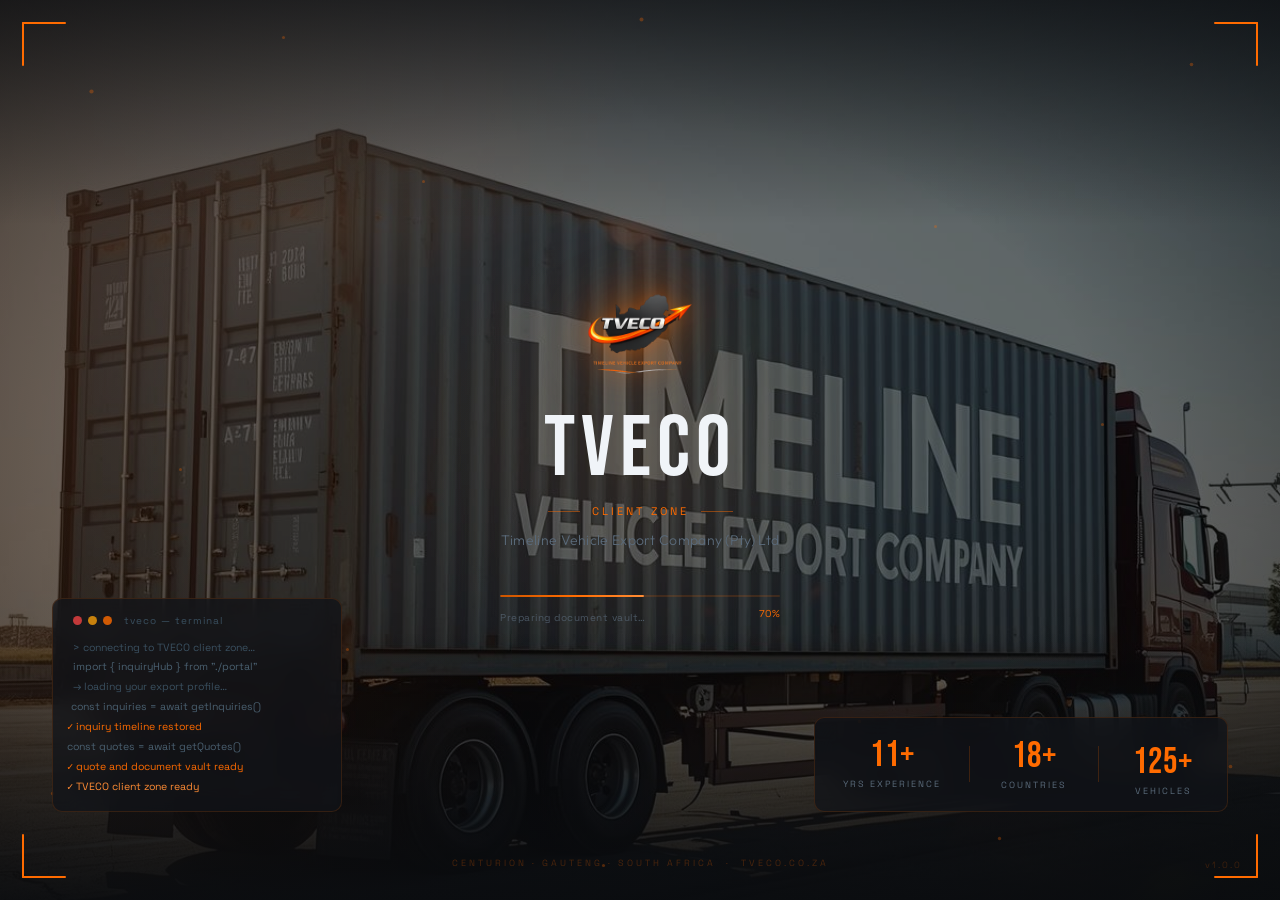
==== commit 61dffcb5: "client-zone: enforce send-before-visible quote flow" ====
--- a/client-zone/index.html
+++ b/client-zone/index.html
@@ -31,7 +31,7 @@
     <link rel="icon" type="image/png" sizes="512x512" href="./android-icon-512.png" />
 
     <title>TVECO Operations Hub</title>
-    <script type="module" crossorigin src="./assets/index-Cg7OD1uz.js"></script>
+    <script type="module" crossorigin src="./assets/index-6jhA8w3O.js"></script>
     <link rel="stylesheet" crossorigin href="./assets/index-Dwq2Zy1s.css">
   <link rel="manifest" href="./manifest.webmanifest"></head>
   <body>
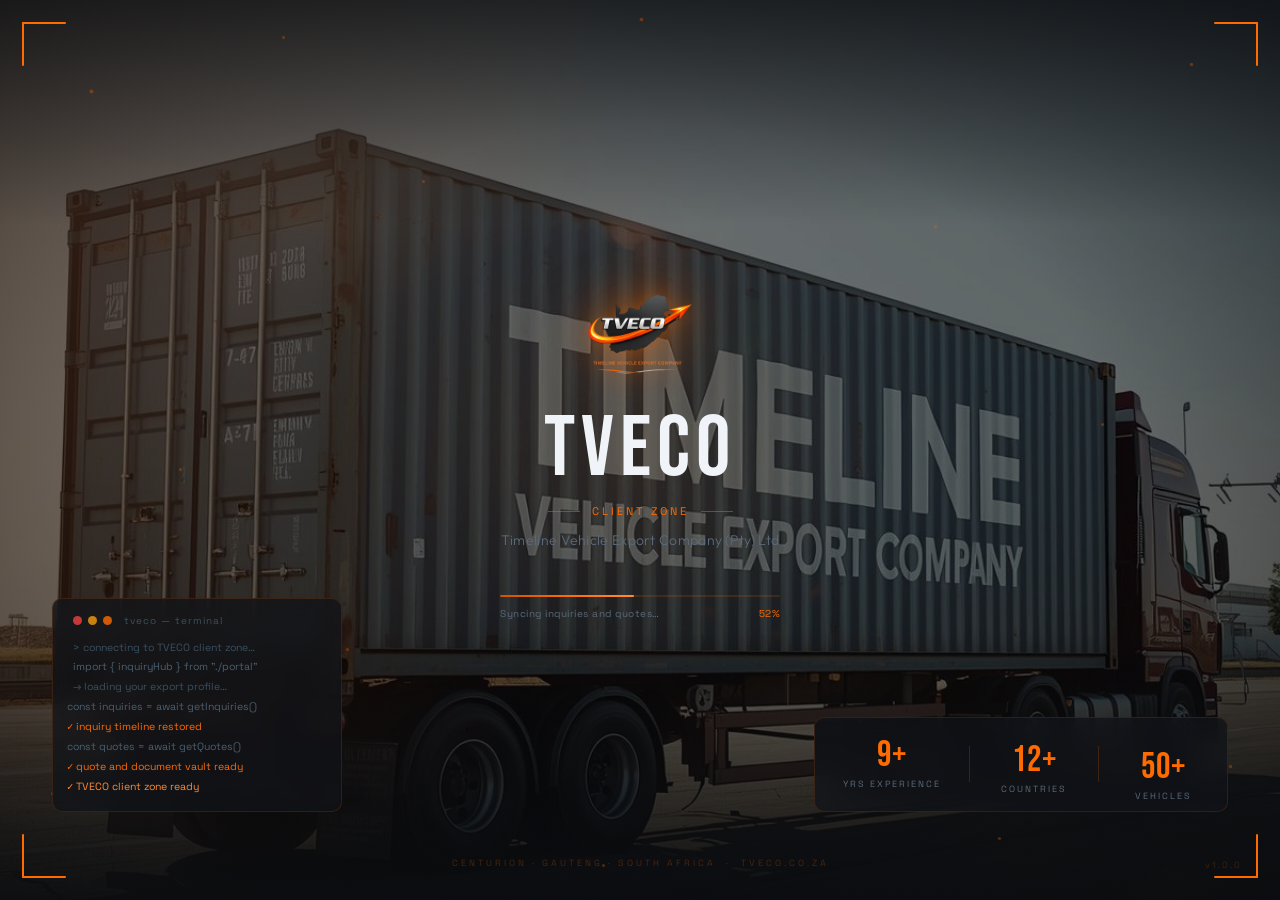
==== commit 3662e278: "client-zone: add action required summary" ====
--- a/client-zone/index.html
+++ b/client-zone/index.html
@@ -31,7 +31,7 @@
     <link rel="icon" type="image/png" sizes="512x512" href="./android-icon-512.png" />
 
     <title>TVECO Operations Hub</title>
-    <script type="module" crossorigin src="./assets/index-6jhA8w3O.js"></script>
+    <script type="module" crossorigin src="./assets/index-PMt8Vg2M.js"></script>
     <link rel="stylesheet" crossorigin href="./assets/index-Dwq2Zy1s.css">
   <link rel="manifest" href="./manifest.webmanifest"></head>
   <body>
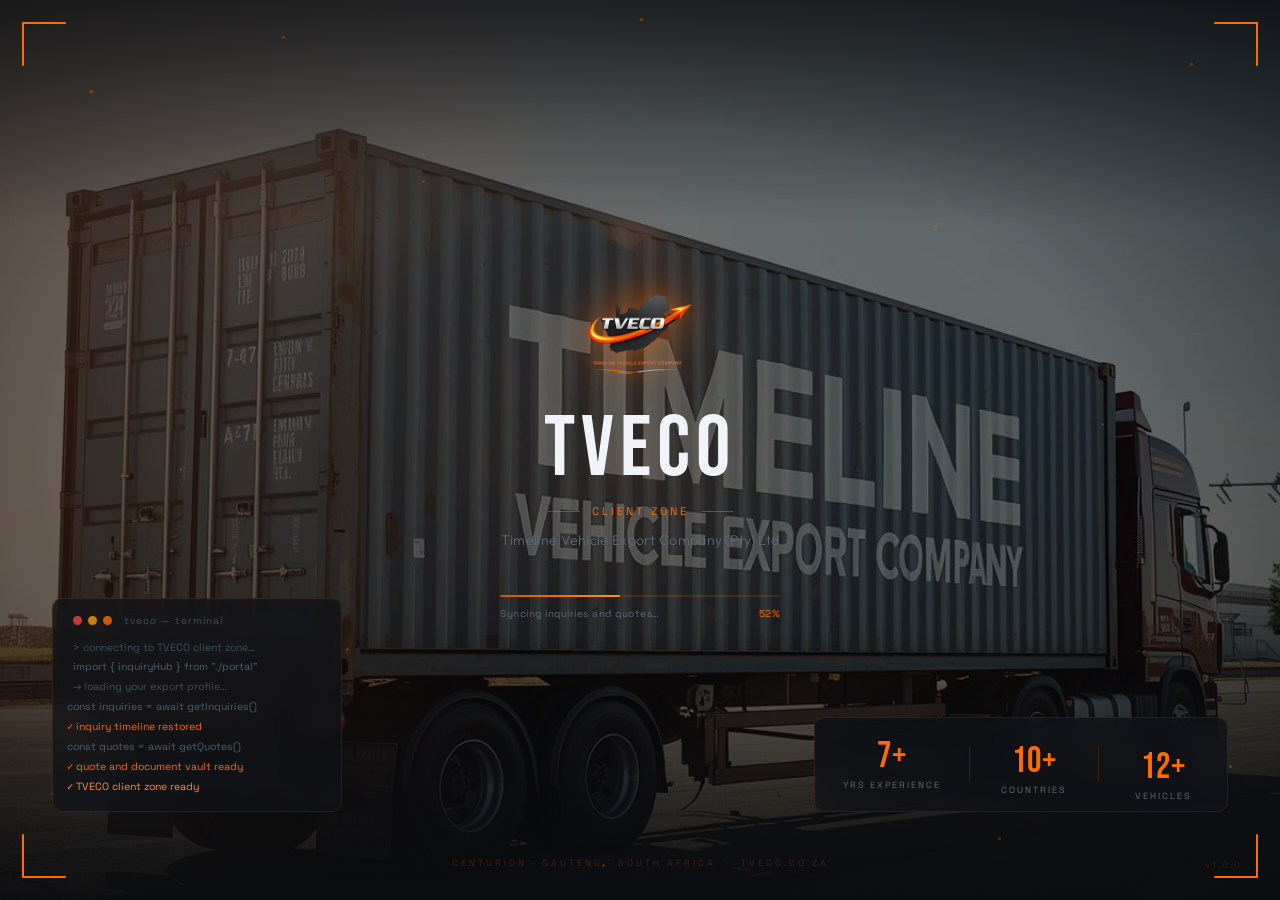
==== commit 46e7165e: "client-zone: add printable quote and invoice views" ====
--- a/client-zone/index.html
+++ b/client-zone/index.html
@@ -31,8 +31,8 @@
     <link rel="icon" type="image/png" sizes="512x512" href="./android-icon-512.png" />
 
     <title>TVECO Operations Hub</title>
-    <script type="module" crossorigin src="./assets/index-PMt8Vg2M.js"></script>
-    <link rel="stylesheet" crossorigin href="./assets/index-Dwq2Zy1s.css">
+    <script type="module" crossorigin src="./assets/index-DhaCh4zz.js"></script>
+    <link rel="stylesheet" crossorigin href="./assets/index-CdVfsn8Y.css">
   <link rel="manifest" href="./manifest.webmanifest"></head>
   <body>
     <div id="root"></div>
--- a/client-zone/assets/index-CdVfsn8Y.css
+++ b/client-zone/assets/index-CdVfsn8Y.css
@@ -0,0 +1 @@
+@import "https://fonts.googleapis.com/css2?family=Bebas+Neue&family=Space+Grotesk:wght@400;500;700&family=Outfit:wght@300;400;500;600;700&display=swap";@layer properties{@supports (((-webkit-hyphens:none)) and (not (margin-trim:inline))) or ((-moz-orient:inline) and (not (color:rgb(from red r g b)))){*,:before,:after,::backdrop{--tw-translate-x:0;--tw-translate-y:0;--tw-translate-z:0;--tw-rotate-x:initial;--tw-rotate-y:initial;--tw-rotate-z:initial;--tw-skew-x:initial;--tw-skew-y:initial;--tw-space-y-reverse:0;--tw-divide-y-reverse:0;--tw-border-style:solid;--tw-gradient-position:initial;--tw-gradient-from:#0000;--tw-gradient-via:#0000;--tw-gradient-to:#0000;--tw-gradient-stops:initial;--tw-gradient-via-stops:initial;--tw-gradient-from-position:0%;--tw-gradient-via-position:50%;--tw-gradient-to-position:100%;--tw-leading:initial;--tw-font-weight:initial;--tw-tracking:initial;--tw-shadow:0 0 #0000;--tw-shadow-color:initial;--tw-shadow-alpha:100%;--tw-inset-shadow:0 0 #0000;--tw-inset-shadow-color:initial;--tw-inset-shadow-alpha:100%;--tw-ring-color:initial;--tw-ring-shadow:0 0 #0000;--tw-inset-ring-color:initial;--tw-inset-ring-shadow:0 0 #0000;--tw-ring-inset:initial;--tw-ring-offset-width:0px;--tw-ring-offset-color:#fff;--tw-ring-offset-shadow:0 0 #0000;--tw-outline-style:solid;--tw-blur:initial;--tw-brightness:initial;--tw-contrast:initial;--tw-grayscale:initial;--tw-hue-rotate:initial;--tw-invert:initial;--tw-opacity:initial;--tw-saturate:initial;--tw-sepia:initial;--tw-drop-shadow:initial;--tw-drop-shadow-color:initial;--tw-drop-shadow-alpha:100%;--tw-drop-shadow-size:initial;--tw-backdrop-blur:initial;--tw-backdrop-brightness:initial;--tw-backdrop-contrast:initial;--tw-backdrop-grayscale:initial;--tw-backdrop-hue-rotate:initial;--tw-backdrop-invert:initial;--tw-backdrop-opacity:initial;--tw-backdrop-saturate:initial;--tw-backdrop-sepia:initial;--tw-duration:initial;--tw-scale-x:1;--tw-scale-y:1;--tw-scale-z:1}}}@layer theme{:root,:host{--font-sans:"Outfit", system-ui, sans-serif;--font-mono:ui-monospace, SFMono-Regular, Menlo, Monaco, Consolas, "Liberation Mono", "Courier New", monospace;--color-red-300:oklch(80.8% .114 19.571);--color-red-400:oklch(70.4% .191 22.216);--color-red-500:oklch(63.7% .237 25.331);--color-red-600:oklch(57.7% .245 27.325);--color-amber-400:oklch(82.8% .189 84.429);--color-green-400:oklch(79.2% .209 151.711);--color-emerald-400:oklch(76.5% .177 163.223);--color-emerald-500:oklch(69.6% .17 162.48);--color-blue-300:oklch(80.9% .105 251.813);--color-blue-400:oklch(70.7% .165 254.624);--color-blue-500:oklch(62.3% .214 259.815);--color-slate-300:oklch(86.9% .022 252.894);--color-slate-500:oklch(55.4% .046 257.417);--color-black:#000;--color-white:#fff;--spacing:.25rem;--container-xs:20rem;--container-sm:24rem;--container-md:28rem;--container-lg:32rem;--container-xl:36rem;--container-2xl:42rem;--container-3xl:48rem;--container-4xl:56rem;--text-xs:.75rem;--text-xs--line-height:calc(1 / .75);--text-sm:.875rem;--text-sm--line-height:calc(1.25 / .875);--text-base:1rem;--text-base--line-height:calc(1.5 / 1);--text-lg:1.125rem;--text-lg--line-height:calc(1.75 / 1.125);--text-xl:1.25rem;--text-xl--line-height:calc(1.75 / 1.25);--text-2xl:1.5rem;--text-2xl--line-height:calc(2 / 1.5);--text-3xl:1.875rem;--text-3xl--line-height:calc(2.25 / 1.875);--font-weight-medium:500;--font-weight-bold:700;--tracking-wide:.025em;--tracking-wider:.05em;--leading-tight:1.25;--leading-snug:1.375;--leading-relaxed:1.625;--radius-md:.375rem;--radius-lg:.5rem;--radius-xl:.75rem;--radius-2xl:1rem;--animate-pulse:pulse 2s cubic-bezier(.4, 0, .6, 1) infinite;--blur-sm:8px;--blur-md:12px;--default-transition-duration:.15s;--default-transition-timing-function:cubic-bezier(.4, 0, .2, 1);--default-font-family:var(--font-sans);--default-mono-font-family:var(--font-mono);--font-display:"Bebas Neue", sans-serif;--font-head:"Space Grotesk", sans-serif;--color-orange:#ff6b00;--color-orange-lt:#ff8c35;--color-brand-night:#0a0c0f;--color-brand-dark:#111318;--color-brand-card:#181c23;--color-brand-card2:#1e2530;--color-brand-border:#252b35;--color-brand-muted:#8a99ae;--color-brand-text:#c8d4e0;--color-brand-white:#f0f4f8}}@layer base{*,:after,:before,::backdrop{box-sizing:border-box;border:0 solid;margin:0;padding:0}::file-selector-button{box-sizing:border-box;border:0 solid;margin:0;padding:0}html,:host{-webkit-text-size-adjust:100%;tab-size:4;line-height:1.5;font-family:var(--default-font-family,ui-sans-serif, system-ui, sans-serif, "Apple Color Emoji", "Segoe UI Emoji", "Segoe UI Symbol", "Noto Color Emoji");font-feature-settings:var(--default-font-feature-settings,normal);font-variation-settings:var(--default-font-variation-settings,normal);-webkit-tap-highlight-color:transparent}hr{height:0;color:inherit;border-top-width:1px}abbr:where([title]){-webkit-text-decoration:underline dotted;text-decoration:underline dotted}h1,h2,h3,h4,h5,h6{font-size:inherit;font-weight:inherit}a{color:inherit;-webkit-text-decoration:inherit;-webkit-text-decoration:inherit;-webkit-text-decoration:inherit;-webkit-text-decoration:inherit;text-decoration:inherit}b,strong{font-weight:bolder}code,kbd,samp,pre{font-family:var(--default-mono-font-family,ui-monospace, SFMono-Regular, Menlo, Monaco, Consolas, "Liberation Mono", "Courier New", monospace);font-feature-settings:var(--default-mono-font-feature-settings,normal);font-variation-settings:var(--default-mono-font-variation-settings,normal);font-size:1em}small{font-size:80%}sub,sup{vertical-align:baseline;font-size:75%;line-height:0;position:relative}sub{bottom:-.25em}sup{top:-.5em}table{text-indent:0;border-color:inherit;border-collapse:collapse}:-moz-focusring{outline:auto}progress{vertical-align:baseline}summary{display:list-item}ol,ul,menu{list-style:none}img,svg,video,canvas,audio,iframe,embed,object{vertical-align:middle;display:block}img,video{max-width:100%;height:auto}button,input,select,optgroup,textarea{font:inherit;font-feature-settings:inherit;font-variation-settings:inherit;letter-spacing:inherit;color:inherit;opacity:1;background-color:#0000;border-radius:0}::file-selector-button{font:inherit;font-feature-settings:inherit;font-variation-settings:inherit;letter-spacing:inherit;color:inherit;opacity:1;background-color:#0000;border-radius:0}:where(select:is([multiple],[size])) optgroup{font-weight:bolder}:where(select:is([multiple],[size])) optgroup option{padding-inline-start:20px}::file-selector-button{margin-inline-end:4px}::placeholder{opacity:1}@supports (not ((-webkit-appearance:-apple-pay-button))) or (contain-intrinsic-size:1px){::placeholder{color:currentColor}@supports (color:color-mix(in lab, red, red)){::placeholder{color:color-mix(in oklab, currentcolor 50%, transparent)}}}textarea{resize:vertical}::-webkit-search-decoration{-webkit-appearance:none}::-webkit-date-and-time-value{min-height:1lh;text-align:inherit}::-webkit-datetime-edit{display:inline-flex}::-webkit-datetime-edit-fields-wrapper{padding:0}::-webkit-datetime-edit{padding-block:0}::-webkit-datetime-edit-year-field{padding-block:0}::-webkit-datetime-edit-month-field{padding-block:0}::-webkit-datetime-edit-day-field{padding-block:0}::-webkit-datetime-edit-hour-field{padding-block:0}::-webkit-datetime-edit-minute-field{padding-block:0}::-webkit-datetime-edit-second-field{padding-block:0}::-webkit-datetime-edit-millisecond-field{padding-block:0}::-webkit-datetime-edit-meridiem-field{padding-block:0}::-webkit-calendar-picker-indicator{line-height:1}:-moz-ui-invalid{box-shadow:none}button,input:where([type=button],[type=reset],[type=submit]){appearance:button}::file-selector-button{appearance:button}::-webkit-inner-spin-button{height:auto}::-webkit-outer-spin-button{height:auto}[hidden]:where(:not([hidden=until-found])){display:none!important}*,:before,:after{box-sizing:border-box}html{-webkit-text-size-adjust:100%;-moz-text-size-adjust:100%;text-size-adjust:100%}body{color:#c8d4e0;-webkit-font-smoothing:antialiased;-moz-osx-font-smoothing:grayscale;background-color:#0a0c0f;margin:0;font-family:Outfit,system-ui,sans-serif;overflow-x:hidden}#root{min-height:100svh}a,button,input,select,textarea,label,[role=button]{touch-action:manipulation}::-webkit-scrollbar{width:6px;height:6px}::-webkit-scrollbar-track{background:0 0}::-webkit-scrollbar-thumb{background:#252b35;border-radius:3px}::-webkit-scrollbar-thumb:hover{background:#3a4455}}@layer components{.input-field{color:#f0f4f8;appearance:none;background-color:#1e2530;border:1px solid #252b35;border-radius:.5rem;outline:none;width:100%;padding:.625rem .75rem;font-size:1rem;transition:border-color .15s,box-shadow .15s}@media (width>=640px){.input-field{font-size:.875rem}}.input-field::placeholder{color:#8a99ae}.input-field:focus{border-color:#ff6b00;box-shadow:0 0 0 3px #ff6b0026}select.input-field{cursor:pointer;background-image:url("data:image/svg+xml,%3Csvg xmlns='http://www.w3.org/2000/svg' fill='none' viewBox='0 0 20 20'%3E%3Cpath stroke='%238A99AE' stroke-linecap='round' stroke-linejoin='round' stroke-width='1.5' d='M6 8l4 4 4-4'/%3E%3C/svg%3E");background-position:right 8px center;background-repeat:no-repeat;background-size:16px;padding-right:32px}input[type=date].input-field::-webkit-calendar-picker-indicator{filter:invert(.6);cursor:pointer}.field-label{color:#8a99ae;text-transform:uppercase;letter-spacing:.08em;margin-bottom:.375rem;font-family:Space Grotesk,sans-serif;font-size:.6875rem;display:block}.field-error{color:#ef4444;margin-top:.25rem;font-size:.75rem}.focus-ring:focus-visible{outline-offset:2px;outline:2px solid #ff6b00}@media (width<=860px){.auth-fullscreen-shell{padding-top:max(12px, env(safe-area-inset-top,0px))!important;padding-bottom:max(16px, env(safe-area-inset-bottom,0px))!important;align-items:flex-start!important}}}@layer utilities{.pointer-events-none{pointer-events:none}.visible{visibility:visible}.absolute{position:absolute}.fixed{position:fixed}.relative{position:relative}.static{position:static}.sticky{position:sticky}.inset-0{inset:0}.inset-y-0{inset-block:0}.top-0{top:0}.top-1{top:var(--spacing)}.top-1\/2{top:50%}.top-8{top:calc(var(--spacing) * 8)}.top-full{top:100%}.right-0{right:0}.right-3{right:calc(var(--spacing) * 3)}.right-4{right:calc(var(--spacing) * 4)}.right-8{right:calc(var(--spacing) * 8)}.bottom-0{bottom:0}.bottom-4{bottom:calc(var(--spacing) * 4)}.bottom-8{bottom:calc(var(--spacing) * 8)}.left-0{left:0}.left-1{left:var(--spacing)}.left-3{left:calc(var(--spacing) * 3)}.left-6{left:calc(var(--spacing) * 6)}.left-8{left:calc(var(--spacing) * 8)}.z-10{z-index:10}.z-20{z-index:20}.z-30{z-index:30}.z-40{z-index:40}.z-50{z-index:50}.z-\[55\]{z-index:55}.z-\[60\]{z-index:60}.z-\[75\]{z-index:75}.z-\[80\]{z-index:80}.z-\[85\]{z-index:85}.container{width:100%}@media (width>=40rem){.container{max-width:40rem}}@media (width>=48rem){.container{max-width:48rem}}@media (width>=64rem){.container{max-width:64rem}}@media (width>=80rem){.container{max-width:80rem}}@media (width>=96rem){.container{max-width:96rem}}.mx-auto{margin-inline:auto}.my-1{margin-block:var(--spacing)}.mt-0\.5{margin-top:calc(var(--spacing) * .5)}.mt-1{margin-top:var(--spacing)}.mt-1\.5{margin-top:calc(var(--spacing) * 1.5)}.mt-2{margin-top:calc(var(--spacing) * 2)}.mt-3{margin-top:calc(var(--spacing) * 3)}.mt-4{margin-top:calc(var(--spacing) * 4)}.mt-6{margin-top:calc(var(--spacing) * 6)}.mt-\[1px\]{margin-top:1px}.mr-3{margin-right:calc(var(--spacing) * 3)}.mb-0{margin-bottom:0}.mb-1{margin-bottom:var(--spacing)}.mb-1\.5{margin-bottom:calc(var(--spacing) * 1.5)}.mb-2{margin-bottom:calc(var(--spacing) * 2)}.mb-3{margin-bottom:calc(var(--spacing) * 3)}.mb-4{margin-bottom:calc(var(--spacing) * 4)}.mb-5{margin-bottom:calc(var(--spacing) * 5)}.mb-6{margin-bottom:calc(var(--spacing) * 6)}.ml-2{margin-left:calc(var(--spacing) * 2)}.line-clamp-2{-webkit-line-clamp:2;-webkit-box-orient:vertical;display:-webkit-box;overflow:hidden}.block{display:block}.contents{display:contents}.flex{display:flex}.grid{display:grid}.hidden{display:none}.inline{display:inline}.inline-block{display:inline-block}.inline-flex{display:inline-flex}.table{display:table}.h-0\.5{height:calc(var(--spacing) * .5)}.h-1\.5{height:calc(var(--spacing) * 1.5)}.h-2{height:calc(var(--spacing) * 2)}.h-2\.5{height:calc(var(--spacing) * 2.5)}.h-3{height:calc(var(--spacing) * 3)}.h-4{height:calc(var(--spacing) * 4)}.h-5{height:calc(var(--spacing) * 5)}.h-6{height:calc(var(--spacing) * 6)}.h-7{height:calc(var(--spacing) * 7)}.h-9{height:calc(var(--spacing) * 9)}.h-10{height:calc(var(--spacing) * 10)}.h-11{height:calc(var(--spacing) * 11)}.h-16{height:calc(var(--spacing) * 16)}.h-28{height:calc(var(--spacing) * 28)}.h-\[420px\]{height:420px}.h-dvh{height:100dvh}.h-full{height:100%}.max-h-52{max-height:calc(var(--spacing) * 52)}.max-h-72{max-height:calc(var(--spacing) * 72)}.max-h-\[90dvh\]{max-height:90dvh}.max-h-\[420px\]{max-height:420px}.max-h-\[620px\]{max-height:620px}.min-h-0{min-height:0}.min-h-screen{min-height:100vh}.w-0\.5{width:calc(var(--spacing) * .5)}.w-1\.5{width:calc(var(--spacing) * 1.5)}.w-1\/2{width:50%}.w-1\/3{width:33.3333%}.w-1\/4{width:25%}.w-2{width:calc(var(--spacing) * 2)}.w-2\.5{width:calc(var(--spacing) * 2.5)}.w-2\/3{width:66.6667%}.w-4{width:calc(var(--spacing) * 4)}.w-7{width:calc(var(--spacing) * 7)}.w-8{width:calc(var(--spacing) * 8)}.w-9{width:calc(var(--spacing) * 9)}.w-10{width:calc(var(--spacing) * 10)}.w-11{width:calc(var(--spacing) * 11)}.w-16{width:calc(var(--spacing) * 16)}.w-28{width:calc(var(--spacing) * 28)}.w-36{width:calc(var(--spacing) * 36)}.w-44{width:calc(var(--spacing) * 44)}.w-72{width:calc(var(--spacing) * 72)}.w-\[120px\]{width:120px}.w-\[min\(16rem\,85vw\)\]{width:min(16rem,85vw)}.w-auto{width:auto}.w-full{width:100%}.max-w-3xl{max-width:var(--container-3xl)}.max-w-4xl{max-width:var(--container-4xl)}.max-w-\[55\%\]{max-width:55%}.max-w-\[180px\]{max-width:180px}.max-w-lg{max-width:var(--container-lg)}.max-w-md{max-width:var(--container-md)}.max-w-sm{max-width:var(--container-sm)}.max-w-xs{max-width:var(--container-xs)}.min-w-0{min-width:0}.flex-1{flex:1}.flex-shrink-0,.shrink-0{flex-shrink:0}.border-collapse{border-collapse:collapse}.-translate-y-1\/2{--tw-translate-y:calc(calc(1 / 2 * 100%) * -1);translate:var(--tw-translate-x) var(--tw-translate-y)}.-rotate-90{rotate:-90deg}.rotate-180{rotate:180deg}.transform{transform:var(--tw-rotate-x,) var(--tw-rotate-y,) var(--tw-rotate-z,) var(--tw-skew-x,) var(--tw-skew-y,)}.animate-pulse{animation:var(--animate-pulse)}.cursor-pointer{cursor:pointer}.resize{resize:both}.resize-none{resize:none}.\[scrollbar-width\:none\]{scrollbar-width:none}.grid-cols-1{grid-template-columns:repeat(1,minmax(0,1fr))}.grid-cols-2{grid-template-columns:repeat(2,minmax(0,1fr))}.grid-cols-\[1fr_1fr_1fr_auto\]{grid-template-columns:1fr 1fr 1fr auto}.grid-cols-\[1fr_72px_120px_120px_auto\]{grid-template-columns:1fr 72px 120px 120px auto}.flex-col{flex-direction:column}.flex-col-reverse{flex-direction:column-reverse}.flex-wrap{flex-wrap:wrap}.items-center{align-items:center}.items-start{align-items:flex-start}.justify-between{justify-content:space-between}.justify-center{justify-content:center}.justify-end{justify-content:flex-end}.gap-0\.5{gap:calc(var(--spacing) * .5)}.gap-1{gap:var(--spacing)}.gap-1\.5{gap:calc(var(--spacing) * 1.5)}.gap-2{gap:calc(var(--spacing) * 2)}.gap-2\.5{gap:calc(var(--spacing) * 2.5)}.gap-3{gap:calc(var(--spacing) * 3)}.gap-4{gap:calc(var(--spacing) * 4)}.gap-5{gap:calc(var(--spacing) * 5)}.gap-6{gap:calc(var(--spacing) * 6)}:where(.space-y-1>:not(:last-child)){--tw-space-y-reverse:0;margin-block-start:calc(var(--spacing) * var(--tw-space-y-reverse));margin-block-end:calc(var(--spacing) * calc(1 - var(--tw-space-y-reverse)))}:where(.space-y-1\.5>:not(:last-child)){--tw-space-y-reverse:0;margin-block-start:calc(calc(var(--spacing) * 1.5) * var(--tw-space-y-reverse));margin-block-end:calc(calc(var(--spacing) * 1.5) * calc(1 - var(--tw-space-y-reverse)))}:where(.space-y-2>:not(:last-child)){--tw-space-y-reverse:0;margin-block-start:calc(calc(var(--spacing) * 2) * var(--tw-space-y-reverse));margin-block-end:calc(calc(var(--spacing) * 2) * calc(1 - var(--tw-space-y-reverse)))}:where(.space-y-3>:not(:last-child)){--tw-space-y-reverse:0;margin-block-start:calc(calc(var(--spacing) * 3) * var(--tw-space-y-reverse));margin-block-end:calc(calc(var(--spacing) * 3) * calc(1 - var(--tw-space-y-reverse)))}:where(.space-y-4>:not(:last-child)){--tw-space-y-reverse:0;margin-block-start:calc(calc(var(--spacing) * 4) * var(--tw-space-y-reverse));margin-block-end:calc(calc(var(--spacing) * 4) * calc(1 - var(--tw-space-y-reverse)))}:where(.space-y-6>:not(:last-child)){--tw-space-y-reverse:0;margin-block-start:calc(calc(var(--spacing) * 6) * var(--tw-space-y-reverse));margin-block-end:calc(calc(var(--spacing) * 6) * calc(1 - var(--tw-space-y-reverse)))}:where(.divide-y>:not(:last-child)){--tw-divide-y-reverse:0;border-bottom-style:var(--tw-border-style);border-top-style:var(--tw-border-style);border-top-width:calc(1px * var(--tw-divide-y-reverse));border-bottom-width:calc(1px * calc(1 - var(--tw-divide-y-reverse)))}:where(.divide-brand-border>:not(:last-child)){border-color:var(--color-brand-border)}.truncate{text-overflow:ellipsis;white-space:nowrap;overflow:hidden}.overflow-auto{overflow:auto}.overflow-hidden{overflow:hidden}.overflow-x-auto{overflow-x:auto}.overflow-y-auto{overflow-y:auto}.rounded{border-radius:.25rem}.rounded-2xl{border-radius:var(--radius-2xl)}.rounded-full{border-radius:3.40282e38px}.rounded-lg{border-radius:var(--radius-lg)}.rounded-md{border-radius:var(--radius-md)}.rounded-xl{border-radius:var(--radius-xl)}.rounded-r-lg{border-top-right-radius:var(--radius-lg);border-bottom-right-radius:var(--radius-lg)}.border{border-style:var(--tw-border-style);border-width:1px}.border-0{border-style:var(--tw-border-style);border-width:0}.border-t{border-top-style:var(--tw-border-style);border-top-width:1px}.border-r{border-right-style:var(--tw-border-style);border-right-width:1px}.border-b{border-bottom-style:var(--tw-border-style);border-bottom-width:1px}.border-l{border-left-style:var(--tw-border-style);border-left-width:1px}.border-blue-500\/25{border-color:#3080ff40}@supports (color:color-mix(in lab, red, red)){.border-blue-500\/25{border-color:color-mix(in oklab, var(--color-blue-500) 25%, transparent)}}.border-blue-500\/30{border-color:#3080ff4d}@supports (color:color-mix(in lab, red, red)){.border-blue-500\/30{border-color:color-mix(in oklab, var(--color-blue-500) 30%, transparent)}}.border-brand-border{border-color:var(--color-brand-border)}.border-brand-border\/60{border-color:#252b3599}@supports (color:color-mix(in lab, red, red)){.border-brand-border\/60{border-color:color-mix(in oklab, var(--color-brand-border) 60%, transparent)}}.border-emerald-500\/30{border-color:#00bb7f4d}@supports (color:color-mix(in lab, red, red)){.border-emerald-500\/30{border-color:color-mix(in oklab, var(--color-emerald-500) 30%, transparent)}}.border-orange\/25{border-color:#ff6b0040}@supports (color:color-mix(in lab, red, red)){.border-orange\/25{border-color:color-mix(in oklab, var(--color-orange) 25%, transparent)}}.border-red-500\/25{border-color:#fb2c3640}@supports (color:color-mix(in lab, red, red)){.border-red-500\/25{border-color:color-mix(in oklab, var(--color-red-500) 25%, transparent)}}.border-red-500\/30{border-color:#fb2c364d}@supports (color:color-mix(in lab, red, red)){.border-red-500\/30{border-color:color-mix(in oklab, var(--color-red-500) 30%, transparent)}}.border-slate-500\/30{border-color:#62748e4d}@supports (color:color-mix(in lab, red, red)){.border-slate-500\/30{border-color:color-mix(in oklab, var(--color-slate-500) 30%, transparent)}}.border-transparent{border-color:#0000}.bg-black\/10{background-color:#0000001a}@supports (color:color-mix(in lab, red, red)){.bg-black\/10{background-color:color-mix(in oklab, var(--color-black) 10%, transparent)}}.bg-black\/70{background-color:#000000b3}@supports (color:color-mix(in lab, red, red)){.bg-black\/70{background-color:color-mix(in oklab, var(--color-black) 70%, transparent)}}.bg-blue-500\/10{background-color:#3080ff1a}@supports (color:color-mix(in lab, red, red)){.bg-blue-500\/10{background-color:color-mix(in oklab, var(--color-blue-500) 10%, transparent)}}.bg-blue-500\/15{background-color:#3080ff26}@supports (color:color-mix(in lab, red, red)){.bg-blue-500\/15{background-color:color-mix(in oklab, var(--color-blue-500) 15%, transparent)}}.bg-brand-border{background-color:var(--color-brand-border)}.bg-brand-border\/60{background-color:#252b3599}@supports (color:color-mix(in lab, red, red)){.bg-brand-border\/60{background-color:color-mix(in oklab, var(--color-brand-border) 60%, transparent)}}.bg-brand-card{background-color:var(--color-brand-card)}.bg-brand-card\/90{background-color:#181c23e6}@supports (color:color-mix(in lab, red, red)){.bg-brand-card\/90{background-color:color-mix(in oklab, var(--color-brand-card) 90%, transparent)}}.bg-brand-card\/95{background-color:#181c23f2}@supports (color:color-mix(in lab, red, red)){.bg-brand-card\/95{background-color:color-mix(in oklab, var(--color-brand-card) 95%, transparent)}}.bg-brand-card2{background-color:var(--color-brand-card2)}.bg-brand-dark\/60{background-color:#11131899}@supports (color:color-mix(in lab, red, red)){.bg-brand-dark\/60{background-color:color-mix(in oklab, var(--color-brand-dark) 60%, transparent)}}.bg-brand-dark\/95{background-color:#111318f2}@supports (color:color-mix(in lab, red, red)){.bg-brand-dark\/95{background-color:color-mix(in oklab, var(--color-brand-dark) 95%, transparent)}}.bg-brand-night{background-color:var(--color-brand-night)}.bg-brand-night\/30{background-color:#0a0c0f4d}@supports (color:color-mix(in lab, red, red)){.bg-brand-night\/30{background-color:color-mix(in oklab, var(--color-brand-night) 30%, transparent)}}.bg-brand-night\/50{background-color:#0a0c0f80}@supports (color:color-mix(in lab, red, red)){.bg-brand-night\/50{background-color:color-mix(in oklab, var(--color-brand-night) 50%, transparent)}}.bg-brand-night\/88{background-color:#0a0c0fe0}@supports (color:color-mix(in lab, red, red)){.bg-brand-night\/88{background-color:color-mix(in oklab, var(--color-brand-night) 88%, transparent)}}.bg-brand-night\/90{background-color:#0a0c0fe6}@supports (color:color-mix(in lab, red, red)){.bg-brand-night\/90{background-color:color-mix(in oklab, var(--color-brand-night) 90%, transparent)}}.bg-emerald-500\/15{background-color:#00bb7f26}@supports (color:color-mix(in lab, red, red)){.bg-emerald-500\/15{background-color:color-mix(in oklab, var(--color-emerald-500) 15%, transparent)}}.bg-orange{background-color:var(--color-orange)}.bg-orange\/10{background-color:#ff6b001a}@supports (color:color-mix(in lab, red, red)){.bg-orange\/10{background-color:color-mix(in oklab, var(--color-orange) 10%, transparent)}}.bg-red-500{background-color:var(--color-red-500)}.bg-red-500\/10{background-color:#fb2c361a}@supports (color:color-mix(in lab, red, red)){.bg-red-500\/10{background-color:color-mix(in oklab, var(--color-red-500) 10%, transparent)}}.bg-red-500\/15{background-color:#fb2c3626}@supports (color:color-mix(in lab, red, red)){.bg-red-500\/15{background-color:color-mix(in oklab, var(--color-red-500) 15%, transparent)}}.bg-slate-500\/15{background-color:#62748e26}@supports (color:color-mix(in lab, red, red)){.bg-slate-500\/15{background-color:color-mix(in oklab, var(--color-slate-500) 15%, transparent)}}.bg-transparent{background-color:#0000}.bg-white{background-color:var(--color-white)}.bg-white\/5{background-color:#ffffff0d}@supports (color:color-mix(in lab, red, red)){.bg-white\/5{background-color:color-mix(in oklab, var(--color-white) 5%, transparent)}}.bg-gradient-to-l{--tw-gradient-position:to left in oklab;background-image:linear-gradient(var(--tw-gradient-stops))}.from-brand-card{--tw-gradient-from:var(--color-brand-card);--tw-gradient-stops:var(--tw-gradient-via-stops,var(--tw-gradient-position), var(--tw-gradient-from) var(--tw-gradient-from-position), var(--tw-gradient-to) var(--tw-gradient-to-position))}.to-transparent{--tw-gradient-to:transparent;--tw-gradient-stops:var(--tw-gradient-via-stops,var(--tw-gradient-position), var(--tw-gradient-from) var(--tw-gradient-from-position), var(--tw-gradient-to) var(--tw-gradient-to-position))}.bg-cover{background-size:cover}.bg-center{background-position:50%}.bg-no-repeat{background-repeat:no-repeat}.object-contain{object-fit:contain}.p-0\.5{padding:calc(var(--spacing) * .5)}.p-1{padding:var(--spacing)}.p-1\.5{padding:calc(var(--spacing) * 1.5)}.p-2{padding:calc(var(--spacing) * 2)}.p-2\.5{padding:calc(var(--spacing) * 2.5)}.p-3{padding:calc(var(--spacing) * 3)}.p-3\.5{padding:calc(var(--spacing) * 3.5)}.p-4{padding:calc(var(--spacing) * 4)}.p-5{padding:calc(var(--spacing) * 5)}.p-6{padding:calc(var(--spacing) * 6)}.px-2{padding-inline:calc(var(--spacing) * 2)}.px-2\.5{padding-inline:calc(var(--spacing) * 2.5)}.px-3{padding-inline:calc(var(--spacing) * 3)}.px-4{padding-inline:calc(var(--spacing) * 4)}.px-5{padding-inline:calc(var(--spacing) * 5)}.px-6{padding-inline:calc(var(--spacing) * 6)}.py-0\.5{padding-block:calc(var(--spacing) * .5)}.py-1{padding-block:var(--spacing)}.py-1\.5{padding-block:calc(var(--spacing) * 1.5)}.py-2{padding-block:calc(var(--spacing) * 2)}.py-2\.5{padding-block:calc(var(--spacing) * 2.5)}.py-3{padding-block:calc(var(--spacing) * 3)}.py-4{padding-block:calc(var(--spacing) * 4)}.py-5{padding-block:calc(var(--spacing) * 5)}.py-8{padding-block:calc(var(--spacing) * 8)}.py-20{padding-block:calc(var(--spacing) * 20)}.pt-1{padding-top:var(--spacing)}.pt-2{padding-top:calc(var(--spacing) * 2)}.pt-3{padding-top:calc(var(--spacing) * 3)}.pt-4{padding-top:calc(var(--spacing) * 4)}.pb-1{padding-bottom:var(--spacing)}.pb-2{padding-bottom:calc(var(--spacing) * 2)}.pb-3{padding-bottom:calc(var(--spacing) * 3)}.pb-6{padding-bottom:calc(var(--spacing) * 6)}.pl-9{padding-left:calc(var(--spacing) * 9)}.text-center{text-align:center}.text-left{text-align:left}.text-right{text-align:right}.font-display{font-family:var(--font-display)}.font-head{font-family:var(--font-head)}.text-2xl{font-size:var(--text-2xl);line-height:var(--tw-leading,var(--text-2xl--line-height))}.text-3xl{font-size:var(--text-3xl);line-height:var(--tw-leading,var(--text-3xl--line-height))}.text-base{font-size:var(--text-base);line-height:var(--tw-leading,var(--text-base--line-height))}.text-lg{font-size:var(--text-lg);line-height:var(--tw-leading,var(--text-lg--line-height))}.text-sm{font-size:var(--text-sm);line-height:var(--tw-leading,var(--text-sm--line-height))}.text-xl{font-size:var(--text-xl);line-height:var(--tw-leading,var(--text-xl--line-height))}.text-xs{font-size:var(--text-xs);line-height:var(--tw-leading,var(--text-xs--line-height))}.text-\[10px\]{font-size:10px}.text-\[11px\]{font-size:11px}.leading-none{--tw-leading:1;line-height:1}.leading-relaxed{--tw-leading:var(--leading-relaxed);line-height:var(--leading-relaxed)}.leading-snug{--tw-leading:var(--leading-snug);line-height:var(--leading-snug)}.leading-tight{--tw-leading:var(--leading-tight);line-height:var(--leading-tight)}.font-bold{--tw-font-weight:var(--font-weight-bold);font-weight:var(--font-weight-bold)}.font-medium{--tw-font-weight:var(--font-weight-medium);font-weight:var(--font-weight-medium)}.tracking-wide{--tw-tracking:var(--tracking-wide);letter-spacing:var(--tracking-wide)}.tracking-wider{--tw-tracking:var(--tracking-wider);letter-spacing:var(--tracking-wider)}.break-words{overflow-wrap:break-word}.break-all{word-break:break-all}.whitespace-nowrap{white-space:nowrap}.whitespace-pre-wrap{white-space:pre-wrap}.text-\[\#FF6B00\]{color:#ff6b00}.text-amber-400{color:var(--color-amber-400)}.text-blue-300{color:var(--color-blue-300)}.text-blue-400{color:var(--color-blue-400)}.text-brand-dark{color:var(--color-brand-dark)}.text-brand-muted{color:var(--color-brand-muted)}.text-brand-text{color:var(--color-brand-text)}.text-brand-white{color:var(--color-brand-white)}.text-emerald-400{color:var(--color-emerald-400)}.text-green-400{color:var(--color-green-400)}.text-orange{color:var(--color-orange)}.text-red-300{color:var(--color-red-300)}.text-red-300\/90{color:#ffa3a3e6}@supports (color:color-mix(in lab, red, red)){.text-red-300\/90{color:color-mix(in oklab, var(--color-red-300) 90%, transparent)}}.text-red-400{color:var(--color-red-400)}.text-slate-300{color:var(--color-slate-300)}.text-white{color:var(--color-white)}.capitalize{text-transform:capitalize}.uppercase{text-transform:uppercase}.italic{font-style:italic}.accent-orange{accent-color:var(--color-orange)}.opacity-50{opacity:.5}.opacity-70{opacity:.7}.opacity-85{opacity:.85}.shadow-2xl{--tw-shadow:0 25px 50px -12px var(--tw-shadow-color,#00000040);box-shadow:var(--tw-inset-shadow), var(--tw-inset-ring-shadow), var(--tw-ring-offset-shadow), var(--tw-ring-shadow), var(--tw-shadow)}.shadow-lg{--tw-shadow:0 10px 15px -3px var(--tw-shadow-color,#0000001a), 0 4px 6px -4px var(--tw-shadow-color,#0000001a);box-shadow:var(--tw-inset-shadow), var(--tw-inset-ring-shadow), var(--tw-ring-offset-shadow), var(--tw-ring-shadow), var(--tw-shadow)}.shadow-xl{--tw-shadow:0 20px 25px -5px var(--tw-shadow-color,#0000001a), 0 8px 10px -6px var(--tw-shadow-color,#0000001a);box-shadow:var(--tw-inset-shadow), var(--tw-inset-ring-shadow), var(--tw-ring-offset-shadow), var(--tw-ring-shadow), var(--tw-shadow)}.outline{outline-style:var(--tw-outline-style);outline-width:1px}.filter{filter:var(--tw-blur,) var(--tw-brightness,) var(--tw-contrast,) var(--tw-grayscale,) var(--tw-hue-rotate,) var(--tw-invert,) var(--tw-saturate,) var(--tw-sepia,) var(--tw-drop-shadow,)}.backdrop-blur-md{--tw-backdrop-blur:blur(var(--blur-md));-webkit-backdrop-filter:var(--tw-backdrop-blur,) var(--tw-backdrop-brightness,) var(--tw-backdrop-contrast,) var(--tw-backdrop-grayscale,) var(--tw-backdrop-hue-rotate,) var(--tw-backdrop-invert,) var(--tw-backdrop-opacity,) var(--tw-backdrop-saturate,) var(--tw-backdrop-sepia,);backdrop-filter:var(--tw-backdrop-blur,) var(--tw-backdrop-brightness,) var(--tw-backdrop-contrast,) var(--tw-backdrop-grayscale,) var(--tw-backdrop-hue-rotate,) var(--tw-backdrop-invert,) var(--tw-backdrop-opacity,) var(--tw-backdrop-saturate,) var(--tw-backdrop-sepia,)}.backdrop-blur-sm{--tw-backdrop-blur:blur(var(--blur-sm));-webkit-backdrop-filter:var(--tw-backdrop-blur,) var(--tw-backdrop-brightness,) var(--tw-backdrop-contrast,) var(--tw-backdrop-grayscale,) var(--tw-backdrop-hue-rotate,) var(--tw-backdrop-invert,) var(--tw-backdrop-opacity,) var(--tw-backdrop-saturate,) var(--tw-backdrop-sepia,);backdrop-filter:var(--tw-backdrop-blur,) var(--tw-backdrop-brightness,) var(--tw-backdrop-contrast,) var(--tw-backdrop-grayscale,) var(--tw-backdrop-hue-rotate,) var(--tw-backdrop-invert,) var(--tw-backdrop-opacity,) var(--tw-backdrop-saturate,) var(--tw-backdrop-sepia,)}.transition{transition-property:color,background-color,border-color,outline-color,text-decoration-color,fill,stroke,--tw-gradient-from,--tw-gradient-via,--tw-gradient-to,opacity,box-shadow,transform,translate,scale,rotate,filter,-webkit-backdrop-filter,backdrop-filter,display,content-visibility,overlay,pointer-events;transition-timing-function:var(--tw-ease,var(--default-transition-timing-function));transition-duration:var(--tw-duration,var(--default-transition-duration))}.transition-all{transition-property:all;transition-timing-function:var(--tw-ease,var(--default-transition-timing-function));transition-duration:var(--tw-duration,var(--default-transition-duration))}.transition-colors{transition-property:color,background-color,border-color,outline-color,text-decoration-color,fill,stroke,--tw-gradient-from,--tw-gradient-via,--tw-gradient-to;transition-timing-function:var(--tw-ease,var(--default-transition-timing-function));transition-duration:var(--tw-duration,var(--default-transition-duration))}.transition-opacity{transition-property:opacity;transition-timing-function:var(--tw-ease,var(--default-transition-timing-function));transition-duration:var(--tw-duration,var(--default-transition-duration))}.transition-transform{transition-property:transform,translate,scale,rotate;transition-timing-function:var(--tw-ease,var(--default-transition-timing-function));transition-duration:var(--tw-duration,var(--default-transition-duration))}.duration-200{--tw-duration:.2s;transition-duration:.2s}.outline-none{--tw-outline-style:none;outline-style:none}.select-none{-webkit-user-select:none;user-select:none}@media (hover:hover){.group-hover\:text-\[\#FF6B00\]:is(:where(.group):hover *){color:#ff6b00}.group-hover\:text-brand-text:is(:where(.group):hover *){color:var(--color-brand-text)}}.placeholder\:text-brand-muted\/50::placeholder{color:#8a99ae80}@supports (color:color-mix(in lab, red, red)){.placeholder\:text-brand-muted\/50::placeholder{color:color-mix(in oklab, var(--color-brand-muted) 50%, transparent)}}.last\:mb-0:last-child{margin-bottom:0}.last\:border-0:last-child{border-style:var(--tw-border-style);border-width:0}.read-only\:opacity-60:read-only{opacity:.6}.read-only\:opacity-70:read-only{opacity:.7}@media (hover:hover){.hover\:border-\[\#FF6B00\]:hover{border-color:#ff6b00}.hover\:border-brand-muted:hover{border-color:var(--color-brand-muted)}.hover\:border-red-400\/50:hover{border-color:#ff656880}@supports (color:color-mix(in lab, red, red)){.hover\:border-red-400\/50:hover{border-color:color-mix(in oklab, var(--color-red-400) 50%, transparent)}}.hover\:bg-brand-border:hover{background-color:var(--color-brand-border)}.hover\:bg-brand-card:hover{background-color:var(--color-brand-card)}.hover\:bg-brand-card2:hover{background-color:var(--color-brand-card2)}.hover\:bg-red-600:hover{background-color:var(--color-red-600)}.hover\:bg-white\/5:hover{background-color:#ffffff0d}@supports (color:color-mix(in lab, red, red)){.hover\:bg-white\/5:hover{background-color:color-mix(in oklab, var(--color-white) 5%, transparent)}}.hover\:bg-white\/10:hover{background-color:#ffffff1a}@supports (color:color-mix(in lab, red, red)){.hover\:bg-white\/10:hover{background-color:color-mix(in oklab, var(--color-white) 10%, transparent)}}.hover\:text-\[\#FF6B00\]:hover{color:#ff6b00}.hover\:text-brand-text:hover{color:var(--color-brand-text)}.hover\:text-brand-white:hover{color:var(--color-brand-white)}.hover\:text-orange:hover{color:var(--color-orange)}.hover\:text-orange-lt:hover{color:var(--color-orange-lt)}.hover\:text-red-400:hover{color:var(--color-red-400)}.hover\:underline:hover{text-decoration-line:underline}.hover\:opacity-80:hover{opacity:.8}.hover\:opacity-90:hover{opacity:.9}}.focus\:border-\[\#FF6B00\]:focus{border-color:#ff6b00}.focus\:border-brand-border:focus{border-color:var(--color-brand-border)}.focus\:bg-brand-border:focus{background-color:var(--color-brand-border)}.focus\:shadow-\[0_0_0_2px_rgba\(255\,107\,0\,0\.12\)\]:focus{--tw-shadow:0 0 0 2px var(--tw-shadow-color,#ff6b001f);box-shadow:var(--tw-inset-shadow), var(--tw-inset-ring-shadow), var(--tw-ring-offset-shadow), var(--tw-ring-shadow), var(--tw-shadow)}.focus\:shadow-\[0_0_0_3px_rgba\(255\,107\,0\,0\.15\)\]:focus{--tw-shadow:0 0 0 3px var(--tw-shadow-color,#ff6b0026);box-shadow:var(--tw-inset-shadow), var(--tw-inset-ring-shadow), var(--tw-ring-offset-shadow), var(--tw-ring-shadow), var(--tw-shadow)}.focus\:outline-none:focus{--tw-outline-style:none;outline-style:none}.active\:scale-95:active{--tw-scale-x:95%;--tw-scale-y:95%;--tw-scale-z:95%;scale:var(--tw-scale-x) var(--tw-scale-y)}.active\:bg-white\/20:active{background-color:#fff3}@supports (color:color-mix(in lab, red, red)){.active\:bg-white\/20:active{background-color:color-mix(in oklab, var(--color-white) 20%, transparent)}}@media (hover:hover){.enabled\:hover\:bg-brand-card2:enabled:hover{background-color:var(--color-brand-card2)}.enabled\:hover\:opacity-90:enabled:hover{opacity:.9}}.disabled\:opacity-20:disabled{opacity:.2}.disabled\:opacity-40:disabled{opacity:.4}.disabled\:opacity-50:disabled{opacity:.5}@media (width>=40rem){.sm\:right-6{right:calc(var(--spacing) * 6)}.sm\:bottom-6{bottom:calc(var(--spacing) * 6)}.sm\:left-auto{left:auto}.sm\:col-span-2{grid-column:span 2/span 2}.sm\:mb-4{margin-bottom:calc(var(--spacing) * 4)}.sm\:block{display:block}.sm\:flex{display:flex}.sm\:grid{display:grid}.sm\:hidden{display:none}.sm\:inline{display:inline}.sm\:w-\[360px\]{width:360px}.sm\:w-\[420px\]{width:420px}.sm\:w-auto{width:auto}.sm\:max-w-xs{max-width:var(--container-xs)}.sm\:grid-cols-2{grid-template-columns:repeat(2,minmax(0,1fr))}.sm\:grid-cols-3{grid-template-columns:repeat(3,minmax(0,1fr))}.sm\:grid-cols-4{grid-template-columns:repeat(4,minmax(0,1fr))}.sm\:grid-cols-\[72px_120px_120px_auto\]{grid-template-columns:72px 120px 120px auto}.sm\:flex-row{flex-direction:row}.sm\:items-center{align-items:center}.sm\:justify-end{justify-content:flex-end}.sm\:gap-2{gap:calc(var(--spacing) * 2)}.sm\:gap-3{gap:calc(var(--spacing) * 3)}.sm\:gap-4{gap:calc(var(--spacing) * 4)}.sm\:gap-10{gap:calc(var(--spacing) * 10)}:where(.sm\:space-y-6>:not(:last-child)){--tw-space-y-reverse:0;margin-block-start:calc(calc(var(--spacing) * 6) * var(--tw-space-y-reverse));margin-block-end:calc(calc(var(--spacing) * 6) * calc(1 - var(--tw-space-y-reverse)))}.sm\:p-5{padding:calc(var(--spacing) * 5)}.sm\:p-6{padding:calc(var(--spacing) * 6)}.sm\:px-3{padding-inline:calc(var(--spacing) * 3)}.sm\:px-4{padding-inline:calc(var(--spacing) * 4)}.sm\:px-5{padding-inline:calc(var(--spacing) * 5)}.sm\:px-6{padding-inline:calc(var(--spacing) * 6)}.sm\:py-4{padding-block:calc(var(--spacing) * 4)}.sm\:text-2xl{font-size:var(--text-2xl);line-height:var(--tw-leading,var(--text-2xl--line-height))}.sm\:text-base{font-size:var(--text-base);line-height:var(--tw-leading,var(--text-base--line-height))}.sm\:text-sm{font-size:var(--text-sm);line-height:var(--tw-leading,var(--text-sm--line-height))}.sm\:text-xl{font-size:var(--text-xl);line-height:var(--tw-leading,var(--text-xl--line-height))}}@media (width>=48rem){.md\:col-span-2{grid-column:span 2/span 2}.md\:block{display:block}.md\:flex{display:flex}.md\:hidden{display:none}.md\:grid-cols-2{grid-template-columns:repeat(2,minmax(0,1fr))}}@media (width>=64rem){.lg\:col-span-2{grid-column:span 2/span 2}.lg\:block{display:block}.lg\:flex{display:flex}.lg\:hidden{display:none}.lg\:inline{display:inline}.lg\:inline-flex{display:inline-flex}.lg\:w-64{width:calc(var(--spacing) * 64)}.lg\:w-auto{width:auto}.lg\:max-w-xl{max-width:var(--container-xl)}.lg\:grid-cols-2{grid-template-columns:repeat(2,minmax(0,1fr))}.lg\:grid-cols-3{grid-template-columns:repeat(3,minmax(0,1fr))}.lg\:grid-cols-4{grid-template-columns:repeat(4,minmax(0,1fr))}.lg\:p-8{padding:calc(var(--spacing) * 8)}.lg\:px-8{padding-inline:calc(var(--spacing) * 8)}}@media (width>=80rem){.xl\:col-span-2{grid-column:span 2/span 2}.xl\:max-w-2xl{max-width:var(--container-2xl)}.xl\:grid-cols-2{grid-template-columns:repeat(2,minmax(0,1fr))}.xl\:grid-cols-3{grid-template-columns:repeat(3,minmax(0,1fr))}}@media print{.print\:block{display:block}.print\:hidden{display:none}.print\:min-h-0{min-height:0}.print\:overflow-visible{overflow:visible}.print\:bg-transparent{background-color:#0000}}.\[\&\:\:-webkit-scrollbar\]\:hidden::-webkit-scrollbar{display:none}}@media print{@page{size:A4 portrait;margin:8mm 6mm}html,body,#root,body>div,body>div>div,main,.flex-1{height:auto!important;min-height:0!important;max-height:none!important;overflow:visible!important}html,body{background:#fff!important;width:100%!important;margin:0!important;padding:0!important}.print\:hidden,nav,aside,header,.inv-watermark,[data-sonner-toaster],[data-sonner-toast],body>div:not(#root){display:none!important}.invoice-detail-page-wrapper{width:100%!important;max-width:100%!important;margin:0!important;padding:0!important}*{-webkit-print-color-adjust:exact!important;print-color-adjust:exact!important}#invoice-print-area>div>div,#quote-print-area>div>div{break-inside:avoid;page-break-inside:avoid}#analytics-print-area{width:100%!important;max-width:100%!important}#analytics-print-area>div{break-inside:avoid;page-break-inside:avoid}}@property --tw-translate-x{syntax:"*";inherits:false;initial-value:0}@property --tw-translate-y{syntax:"*";inherits:false;initial-value:0}@property --tw-translate-z{syntax:"*";inherits:false;initial-value:0}@property --tw-rotate-x{syntax:"*";inherits:false}@property --tw-rotate-y{syntax:"*";inherits:false}@property --tw-rotate-z{syntax:"*";inherits:false}@property --tw-skew-x{syntax:"*";inherits:false}@property --tw-skew-y{syntax:"*";inherits:false}@property --tw-space-y-reverse{syntax:"*";inherits:false;initial-value:0}@property --tw-divide-y-reverse{syntax:"*";inherits:false;initial-value:0}@property --tw-border-style{syntax:"*";inherits:false;initial-value:solid}@property --tw-gradient-position{syntax:"*";inherits:false}@property --tw-gradient-from{syntax:"<color>";inherits:false;initial-value:#0000}@property --tw-gradient-via{syntax:"<color>";inherits:false;initial-value:#0000}@property --tw-gradient-to{syntax:"<color>";inherits:false;initial-value:#0000}@property --tw-gradient-stops{syntax:"*";inherits:false}@property --tw-gradient-via-stops{syntax:"*";inherits:false}@property --tw-gradient-from-position{syntax:"<length-percentage>";inherits:false;initial-value:0%}@property --tw-gradient-via-position{syntax:"<length-percentage>";inherits:false;initial-value:50%}@property --tw-gradient-to-position{syntax:"<length-percentage>";inherits:false;initial-value:100%}@property --tw-leading{syntax:"*";inherits:false}@property --tw-font-weight{syntax:"*";inherits:false}@property --tw-tracking{syntax:"*";inherits:false}@property --tw-shadow{syntax:"*";inherits:false;initial-value:0 0 #0000}@property --tw-shadow-color{syntax:"*";inherits:false}@property --tw-shadow-alpha{syntax:"<percentage>";inherits:false;initial-value:100%}@property --tw-inset-shadow{syntax:"*";inherits:false;initial-value:0 0 #0000}@property --tw-inset-shadow-color{syntax:"*";inherits:false}@property --tw-inset-shadow-alpha{syntax:"<percentage>";inherits:false;initial-value:100%}@property --tw-ring-color{syntax:"*";inherits:false}@property --tw-ring-shadow{syntax:"*";inherits:false;initial-value:0 0 #0000}@property --tw-inset-ring-color{syntax:"*";inherits:false}@property --tw-inset-ring-shadow{syntax:"*";inherits:false;initial-value:0 0 #0000}@property --tw-ring-inset{syntax:"*";inherits:false}@property --tw-ring-offset-width{syntax:"<length>";inherits:false;initial-value:0}@property --tw-ring-offset-color{syntax:"*";inherits:false;initial-value:#fff}@property --tw-ring-offset-shadow{syntax:"*";inherits:false;initial-value:0 0 #0000}@property --tw-outline-style{syntax:"*";inherits:false;initial-value:solid}@property --tw-blur{syntax:"*";inherits:false}@property --tw-brightness{syntax:"*";inherits:false}@property --tw-contrast{syntax:"*";inherits:false}@property --tw-grayscale{syntax:"*";inherits:false}@property --tw-hue-rotate{syntax:"*";inherits:false}@property --tw-invert{syntax:"*";inherits:false}@property --tw-opacity{syntax:"*";inherits:false}@property --tw-saturate{syntax:"*";inherits:false}@property --tw-sepia{syntax:"*";inherits:false}@property --tw-drop-shadow{syntax:"*";inherits:false}@property --tw-drop-shadow-color{syntax:"*";inherits:false}@property --tw-drop-shadow-alpha{syntax:"<percentage>";inherits:false;initial-value:100%}@property --tw-drop-shadow-size{syntax:"*";inherits:false}@property --tw-backdrop-blur{syntax:"*";inherits:false}@property --tw-backdrop-brightness{syntax:"*";inherits:false}@property --tw-backdrop-contrast{syntax:"*";inherits:false}@property --tw-backdrop-grayscale{syntax:"*";inherits:false}@property --tw-backdrop-hue-rotate{syntax:"*";inherits:false}@property --tw-backdrop-invert{syntax:"*";inherits:false}@property --tw-backdrop-opacity{syntax:"*";inherits:false}@property --tw-backdrop-saturate{syntax:"*";inherits:false}@property --tw-backdrop-sepia{syntax:"*";inherits:false}@property --tw-duration{syntax:"*";inherits:false}@property --tw-scale-x{syntax:"*";inherits:false;initial-value:1}@property --tw-scale-y{syntax:"*";inherits:false;initial-value:1}@property --tw-scale-z{syntax:"*";inherits:false;initial-value:1}@keyframes pulse{50%{opacity:.5}}
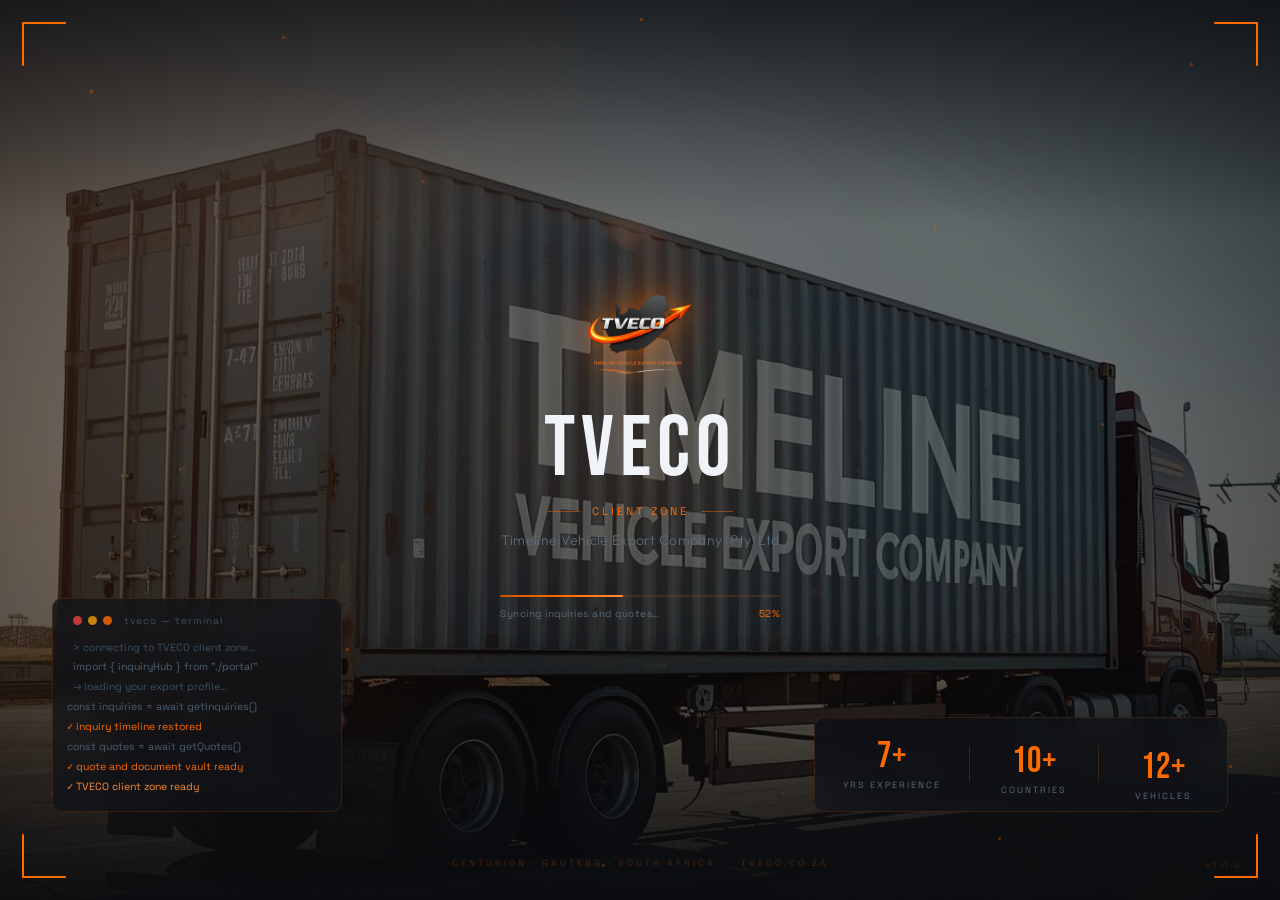
==== commit 5dfe5950: "client-zone: enforce explicit invoice send action" ====
--- a/client-zone/index.html
+++ b/client-zone/index.html
@@ -31,7 +31,7 @@
     <link rel="icon" type="image/png" sizes="512x512" href="./android-icon-512.png" />
 
     <title>TVECO Operations Hub</title>
-    <script type="module" crossorigin src="./assets/index-DhaCh4zz.js"></script>
+    <script type="module" crossorigin src="./assets/index-BpUdLbRC.js"></script>
     <link rel="stylesheet" crossorigin href="./assets/index-CdVfsn8Y.css">
   <link rel="manifest" href="./manifest.webmanifest"></head>
   <body>
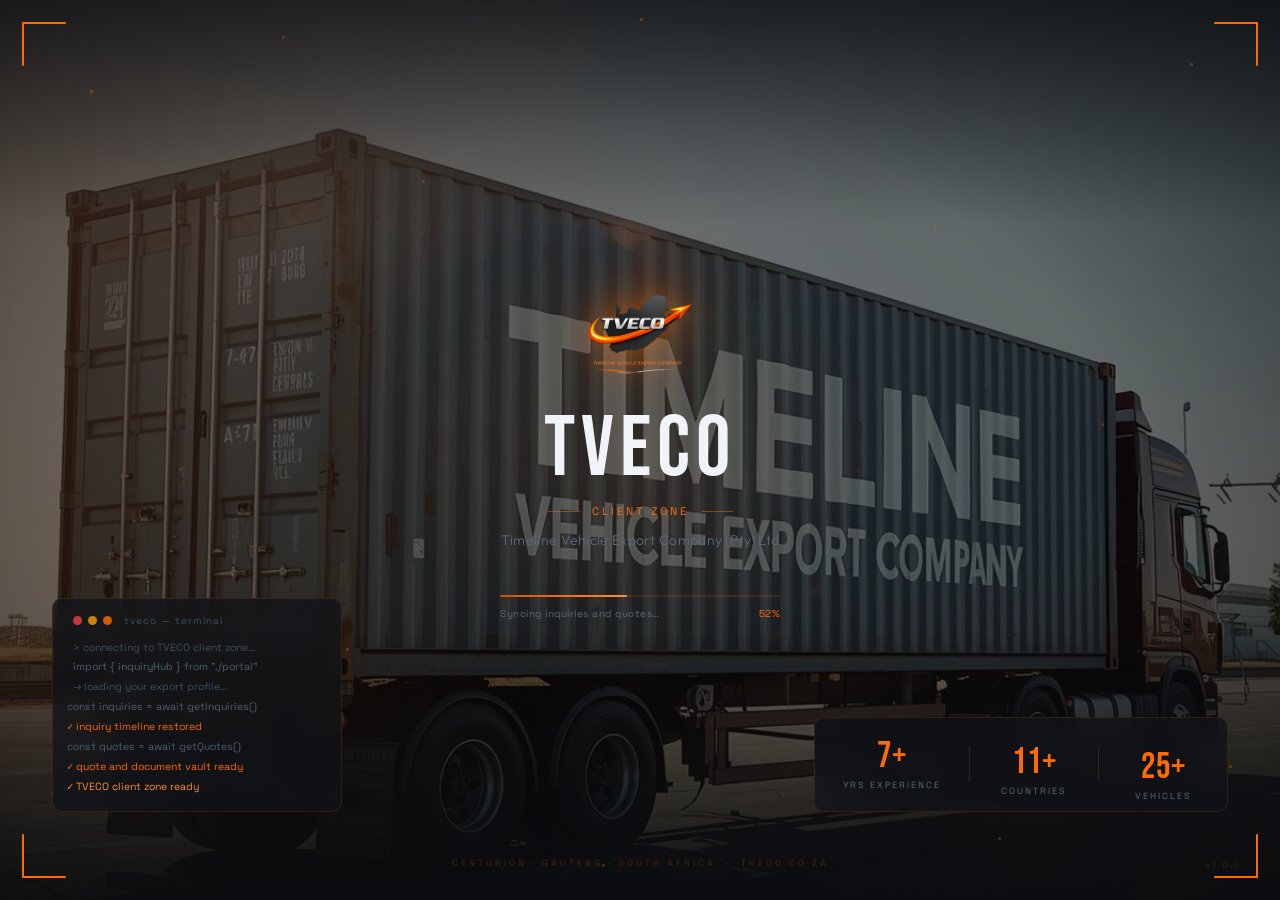
==== commit a9720571: "client-zone: enforce explicit quote send action" ====
--- a/client-zone/index.html
+++ b/client-zone/index.html
@@ -31,7 +31,7 @@
     <link rel="icon" type="image/png" sizes="512x512" href="./android-icon-512.png" />
 
     <title>TVECO Operations Hub</title>
-    <script type="module" crossorigin src="./assets/index-BpUdLbRC.js"></script>
+    <script type="module" crossorigin src="./assets/index-lQKG4m4C.js"></script>
     <link rel="stylesheet" crossorigin href="./assets/index-CdVfsn8Y.css">
   <link rel="manifest" href="./manifest.webmanifest"></head>
   <body>
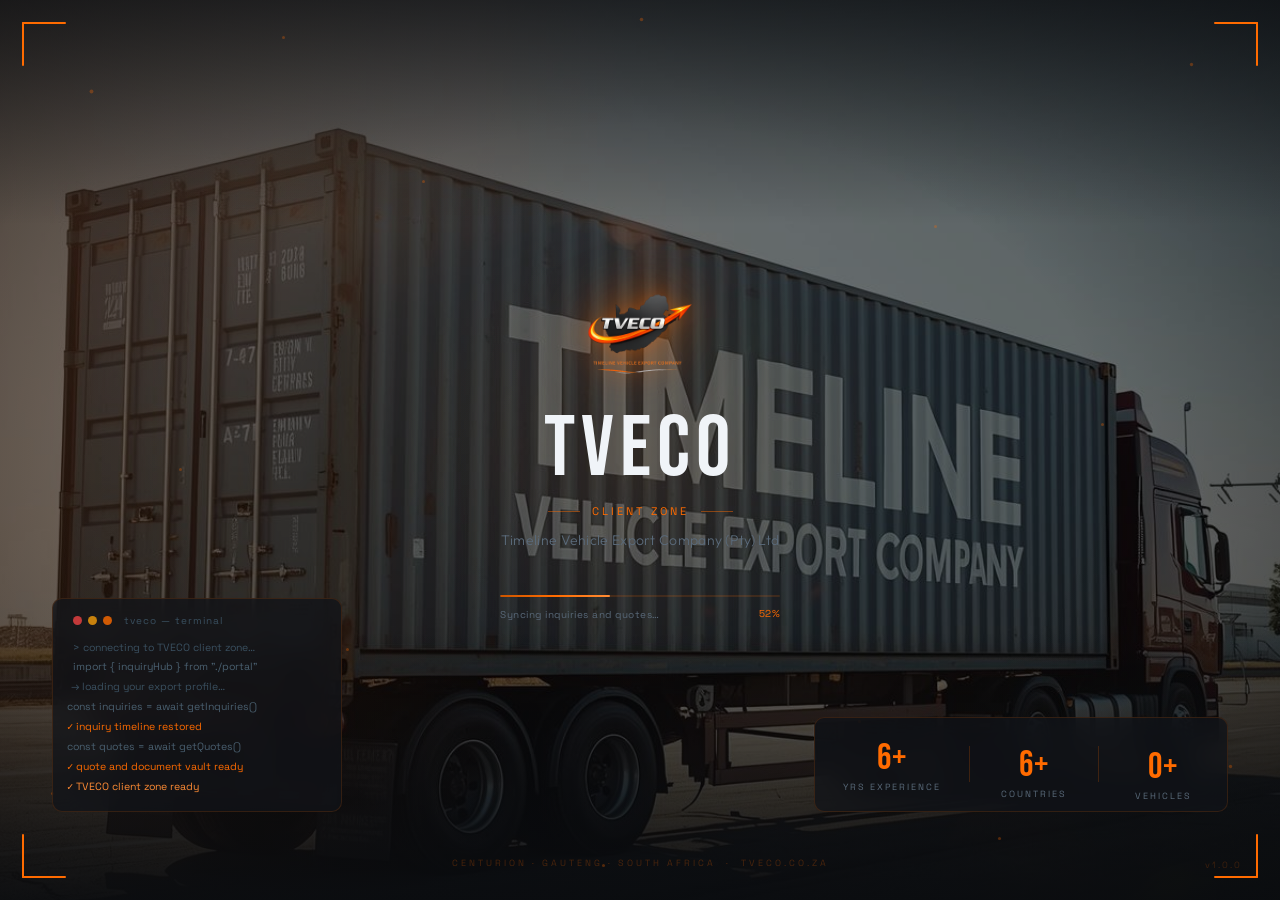
==== commit a4c7cc5c: "client-zone: fix printable popup rendering" ====
--- a/client-zone/index.html
+++ b/client-zone/index.html
@@ -31,7 +31,7 @@
     <link rel="icon" type="image/png" sizes="512x512" href="./android-icon-512.png" />
 
     <title>TVECO Operations Hub</title>
-    <script type="module" crossorigin src="./assets/index-lQKG4m4C.js"></script>
+    <script type="module" crossorigin src="./assets/index-38yBnztN.js"></script>
     <link rel="stylesheet" crossorigin href="./assets/index-CdVfsn8Y.css">
   <link rel="manifest" href="./manifest.webmanifest"></head>
   <body>
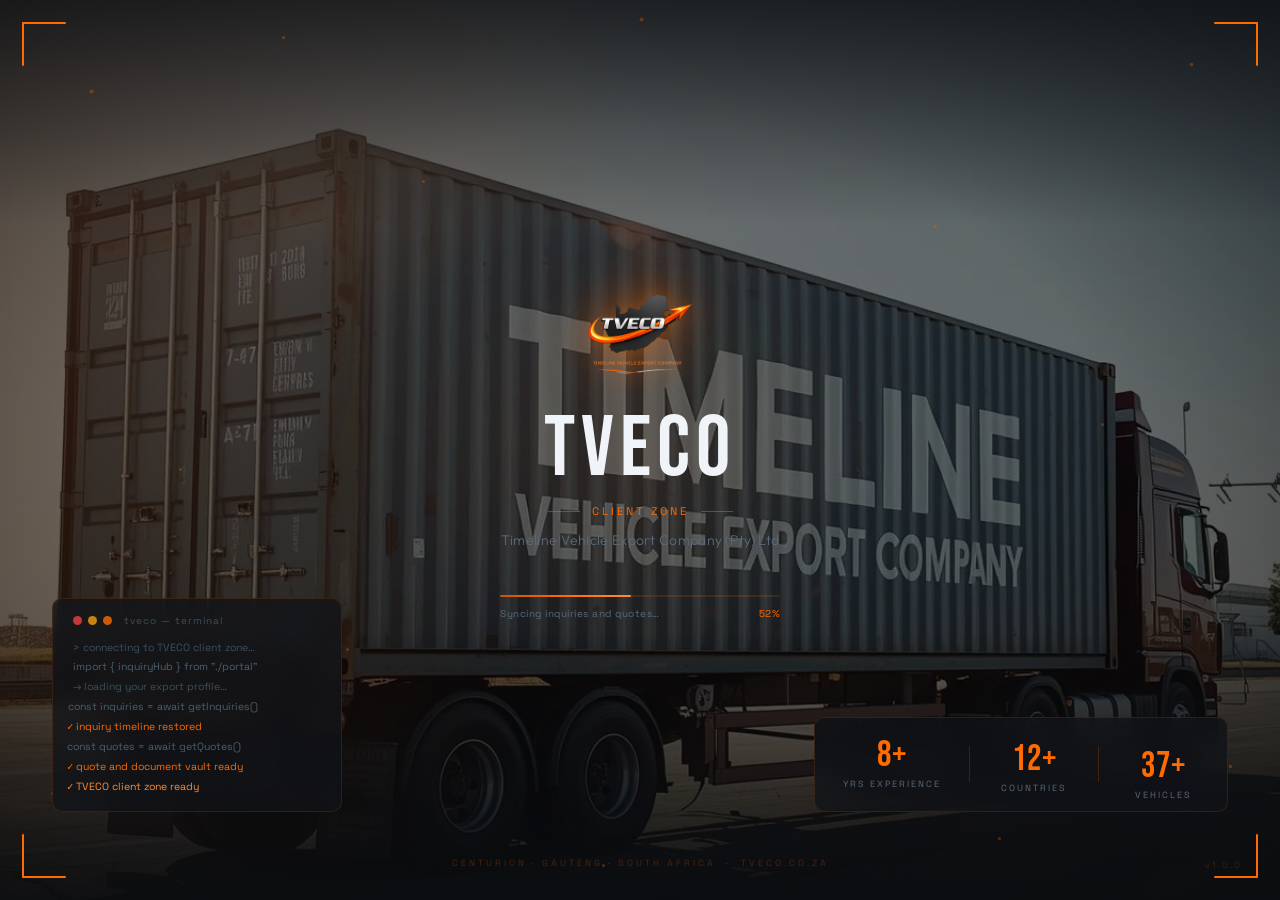
==== commit 699cd8b6: "Republish client-zone with WebP-optimized images Rebuilds the client-zone portal from tveco-invoice-" ====
--- a/client-zone/index.html
+++ b/client-zone/index.html
@@ -1,40 +1,41 @@
-<!doctype html>
-<html lang="en">
-  <head>
-    <meta charset="UTF-8" />
-    <meta name="viewport" content="width=device-width, initial-scale=1.0" />
-    <meta name="theme-color" content="#FF6B00" />
-    <meta name="description" content="TVECO Operations Hub — manage clients, quotes, invoices, export jobs, documents, notifications, and analytics." />
-    <meta name="mobile-web-app-capable" content="yes" />
-    <meta name="apple-mobile-web-app-capable" content="yes" />
-    <meta name="apple-mobile-web-app-status-bar-style" content="black-translucent" />
-    <link rel="manifest" href="./manifest.webmanifest" />
-
-    <!-- Standard favicons -->
-    <link rel="icon" type="image/x-icon" href="./favicon.ico" />
-    <link rel="icon" type="image/png" sizes="16x16"   href="./favicon-16x16.png" />
-    <link rel="icon" type="image/png" sizes="32x32"   href="./favicon-32x32.png" />
-    <link rel="icon" type="image/png" sizes="48x48"   href="./favicon-48x48.png" />
-    <link rel="icon" type="image/png" sizes="64x64"   href="./favicon-64x64.png" />
-    <link rel="icon" type="image/png" sizes="128x128" href="./favicon-128x128.png" />
-    <link rel="icon" type="image/png" sizes="256x256" href="./favicon-256x256.png" />
-    <link rel="icon" type="image/png" sizes="512x512" href="./favicon-512x512.png" />
-
-    <!-- Apple touch icons -->
-    <link rel="apple-touch-icon" href="./apple-touch-icon.png" />
-    <link rel="apple-touch-icon" sizes="57x57"   href="./apple-touch-icon-57x57.png" />
-    <link rel="apple-touch-icon" sizes="114x114" href="./apple-touch-icon-114x114.png" />
-    <link rel="apple-touch-icon" sizes="120x120" href="./apple-touch-icon-120x120.png" />
-
-    <!-- Android / PWA -->
-    <link rel="icon" type="image/png" sizes="192x192" href="./android-icon-192.png" />
-    <link rel="icon" type="image/png" sizes="512x512" href="./android-icon-512.png" />
-
-    <title>TVECO Operations Hub</title>
-    <script type="module" crossorigin src="./assets/index-38yBnztN.js"></script>
-    <link rel="stylesheet" crossorigin href="./assets/index-CdVfsn8Y.css">
-  <link rel="manifest" href="./manifest.webmanifest"></head>
-  <body>
-    <div id="root"></div>
-  </body>
-</html>
+<!doctype html>
+<html lang="en">
+  <head>
+    <meta charset="UTF-8" />
+    <meta name="viewport" content="width=device-width, initial-scale=1.0" />
+    <meta name="theme-color" content="#FF6B00" />
+    <meta name="description" content="TVECO Operations Hub — manage clients, quotes, invoices, export jobs, documents, notifications, and analytics." />
+    <meta name="mobile-web-app-capable" content="yes" />
+    <meta name="apple-mobile-web-app-capable" content="yes" />
+    <meta name="apple-mobile-web-app-status-bar-style" content="black-translucent" />
+    <link rel="manifest" href="/client-zone/manifest.webmanifest" />
+
+    <!-- Standard favicons -->
+    <link rel="icon" type="image/x-icon" href="/client-zone/favicon.ico" />
+    <link rel="icon" type="image/png" sizes="16x16"   href="/client-zone/favicon-16x16.png" />
+    <link rel="icon" type="image/png" sizes="32x32"   href="/client-zone/favicon-32x32.png" />
+    <link rel="icon" type="image/png" sizes="48x48"   href="/client-zone/favicon-48x48.png" />
+    <link rel="icon" type="image/png" sizes="64x64"   href="/client-zone/favicon-64x64.png" />
+    <link rel="icon" type="image/png" sizes="128x128" href="/client-zone/favicon-128x128.png" />
+    <link rel="icon" type="image/png" sizes="256x256" href="/client-zone/favicon-256x256.png" />
+    <link rel="icon" type="image/png" sizes="512x512" href="/client-zone/favicon-512x512.png" />
+
+    <!-- Apple touch icons -->
+    <link rel="apple-touch-icon" href="/client-zone/apple-touch-icon.png" />
+    <link rel="apple-touch-icon" sizes="57x57"   href="/client-zone/apple-touch-icon-57x57.png" />
+    <link rel="apple-touch-icon" sizes="114x114" href="/client-zone/apple-touch-icon-114x114.png" />
+    <link rel="apple-touch-icon" sizes="120x120" href="/client-zone/apple-touch-icon-120x120.png" />
+
+    <!-- Android / PWA -->
+    <link rel="icon" type="image/png" sizes="192x192" href="/client-zone/android-icon-192.png" />
+    <link rel="icon" type="image/png" sizes="512x512" href="/client-zone/android-icon-512.png" />
+
+    <title>TVECO Operations Hub</title>
+    <script type="module" crossorigin src="/client-zone/assets/index-B__SUR2S.js"></script>
+    <link rel="stylesheet" crossorigin href="/client-zone/assets/index-CdVfsn8Y.css">
+  <link rel="manifest" href="/client-zone/manifest.webmanifest"></head>
+  <body>
+    <div id="root"></div>+
+  </body>
+</html>
